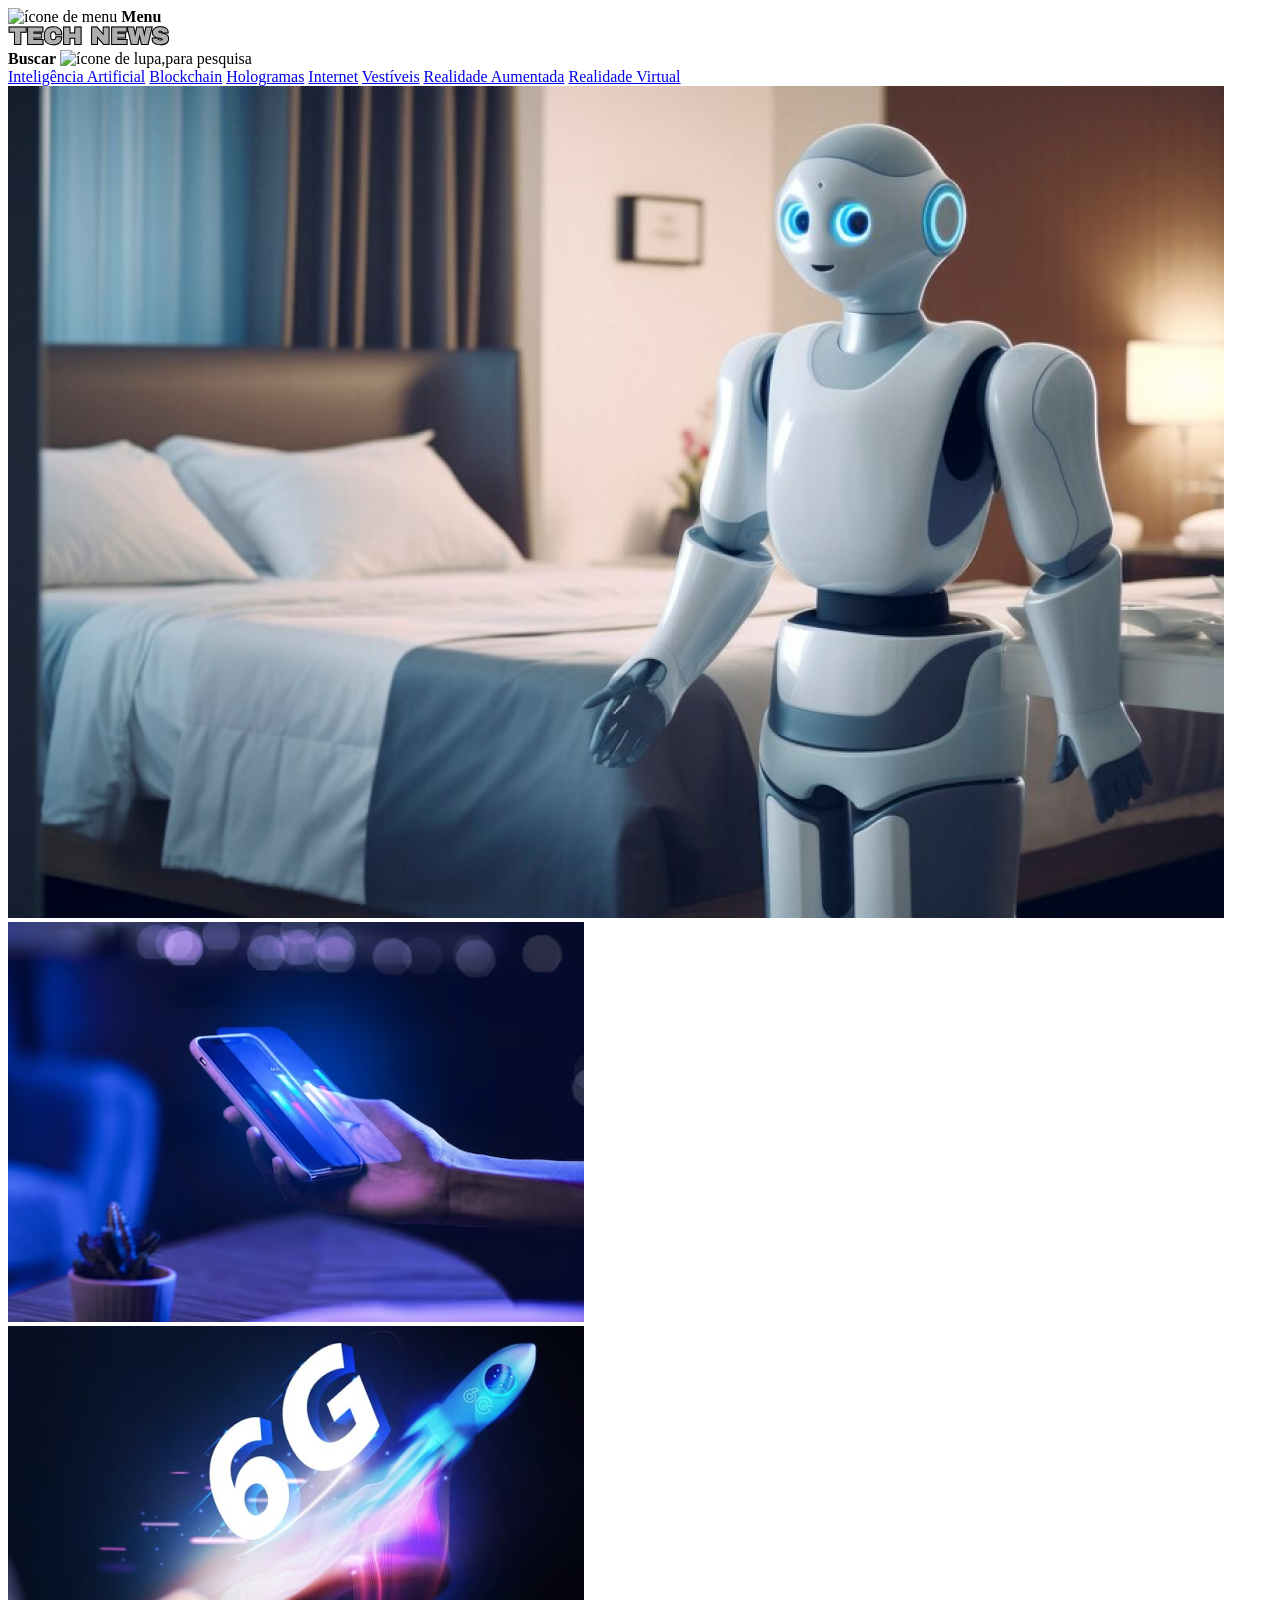
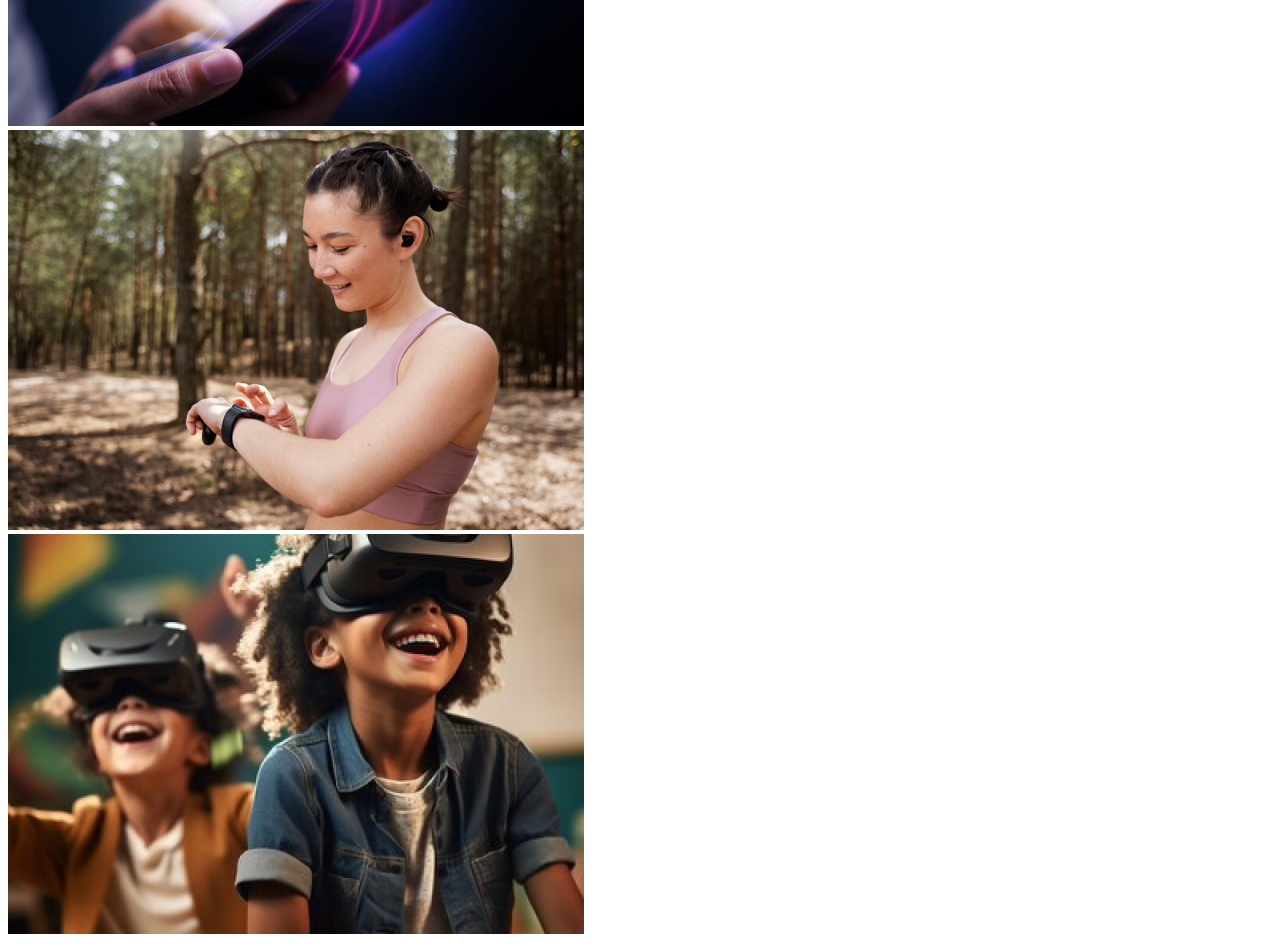
==== index.html @ b6d91176 "adicionando fundo com degrade" ====
<!DOCTYPE html>
<html lang="pt-br">
<head>
  <link rel="preconnect" href="https://fonts.googleapis.com">
<link rel="preconnect" href="https://fonts.gstatic.com" crossorigin>
  <meta charset="UTF-8">
  <meta name="viewport" content="width=device-width, initial-scale=1.0">
  <title>Portal de notícias</title>
  <link rel="stylesheet" href="styles/index.css">
  <link href="https://fonts.googleapis.com/css2?family=Archivo:ital,wght@0,100..900;1,100..900&display=swap" rel="stylesheet">
</head>
<body>
  <header class="conteiner">
    <nav id="primary" class="grid grid-flow-col">
      <div>
        <img src="assets/icons/List.svg" alt="ícone de menu">
        <strong>Menu</strong>
      </div>

      <div>
        <img src="assets/Logo.svg" alt="TechNews Logo">
      </div>

      <div>
        <strong>Buscar</strong>
        <img src="assets/icons/MagnifyingGlass.svg" alt="ícone de lupa,para pesquisa">
      </div>
    </nav>
    <nav id="secondary" class="grid grid-flow-col">
      <a href="#">Inteligência Artificial</a>
      <a href="#">Blockchain</a>
      <a href="#">Hologramas</a>
      <a href="#">Internet</a>
      <a href="#">Vestíveis</a>
      <a href="#">Realidade Aumentada</a>
      <a href="#">Realidade  Virtual</a>
    </nav>
  </header>

  <main class="grid conteiner">
    <section id="featured" class="grid grid-flow-col gap-16">
      <div class="card">
        <img src="assets/imagens/Image 01.png" alt="">
      </div>

      <div class="grid grid-col-2 gap-16">
        <div>
          <img src="assets/imagens/Image 02.png" alt="">
        </div>
        <div>
          <img src="assets/imagens/Image 03.png" alt="">
        </div>
        <div>
          <img src="assets/imagens/Image 04.png" alt="">
        </div>
        <div>
          <img src="assets/imagens/Image 05.png" alt="">
        </div>
      </div>

    </section>
  </main>

</body>
</html>
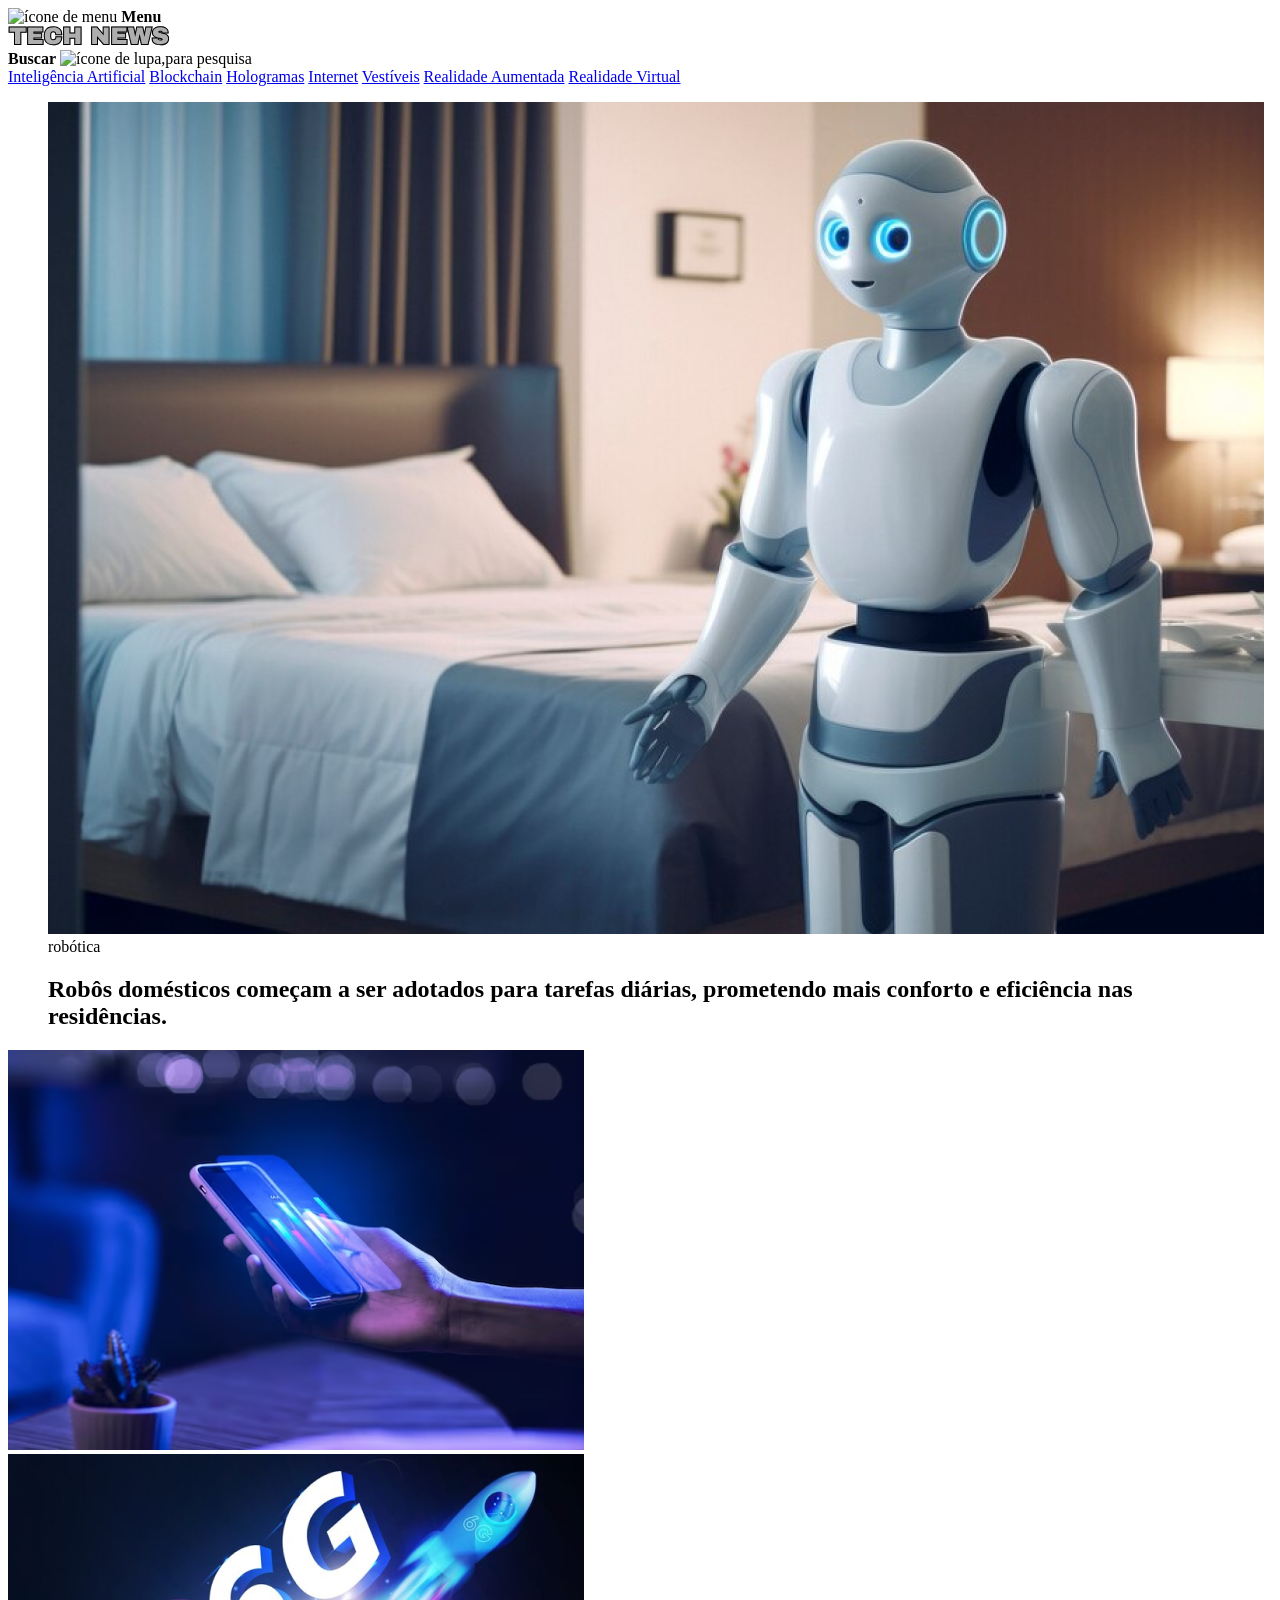
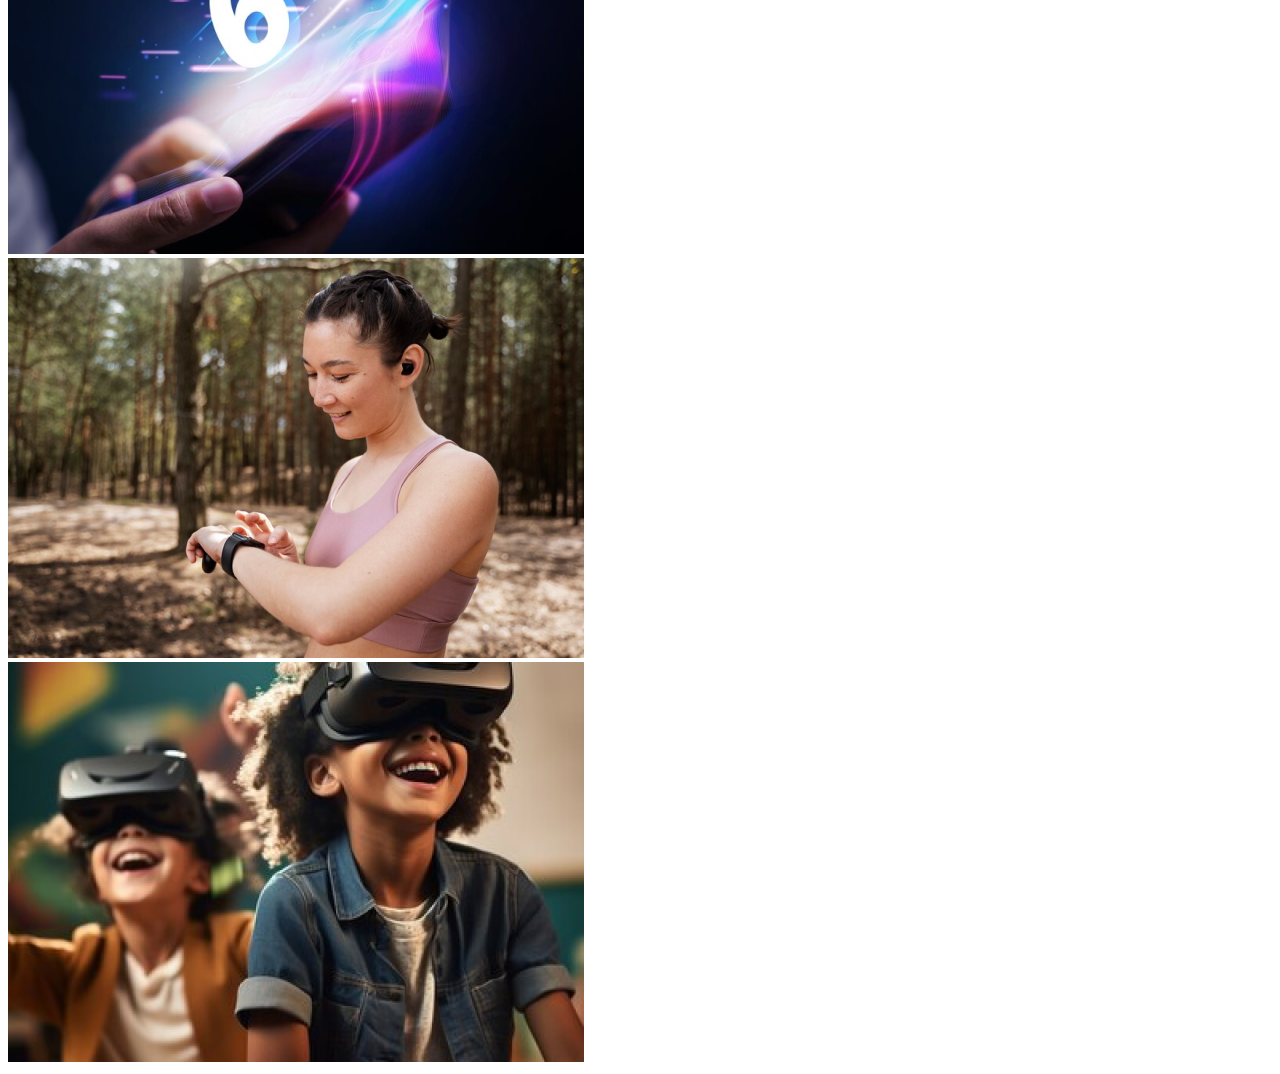
==== commit a189b47d: "ajustando" ====
--- a/index.html
+++ b/index.html
@@ -39,9 +39,14 @@
 
   <main class="grid conteiner">
     <section id="featured" class="grid grid-flow-col gap-16">
-      <div class="card">
+      <figure class="card">
         <img src="assets/imagens/Image 01.png" alt="">
-      </div>
+
+        <figcaption>
+          <span class="conteiner-tag">robótica</span>
+          <h2 class="text-2xl">Robôs domésticos começam a ser adotados para tarefas diárias, prometendo mais conforto e eficiência nas residências.</h2>
+        </figcaption>
+      </figure>
 
       <div class="grid grid-col-2 gap-16">
         <div>
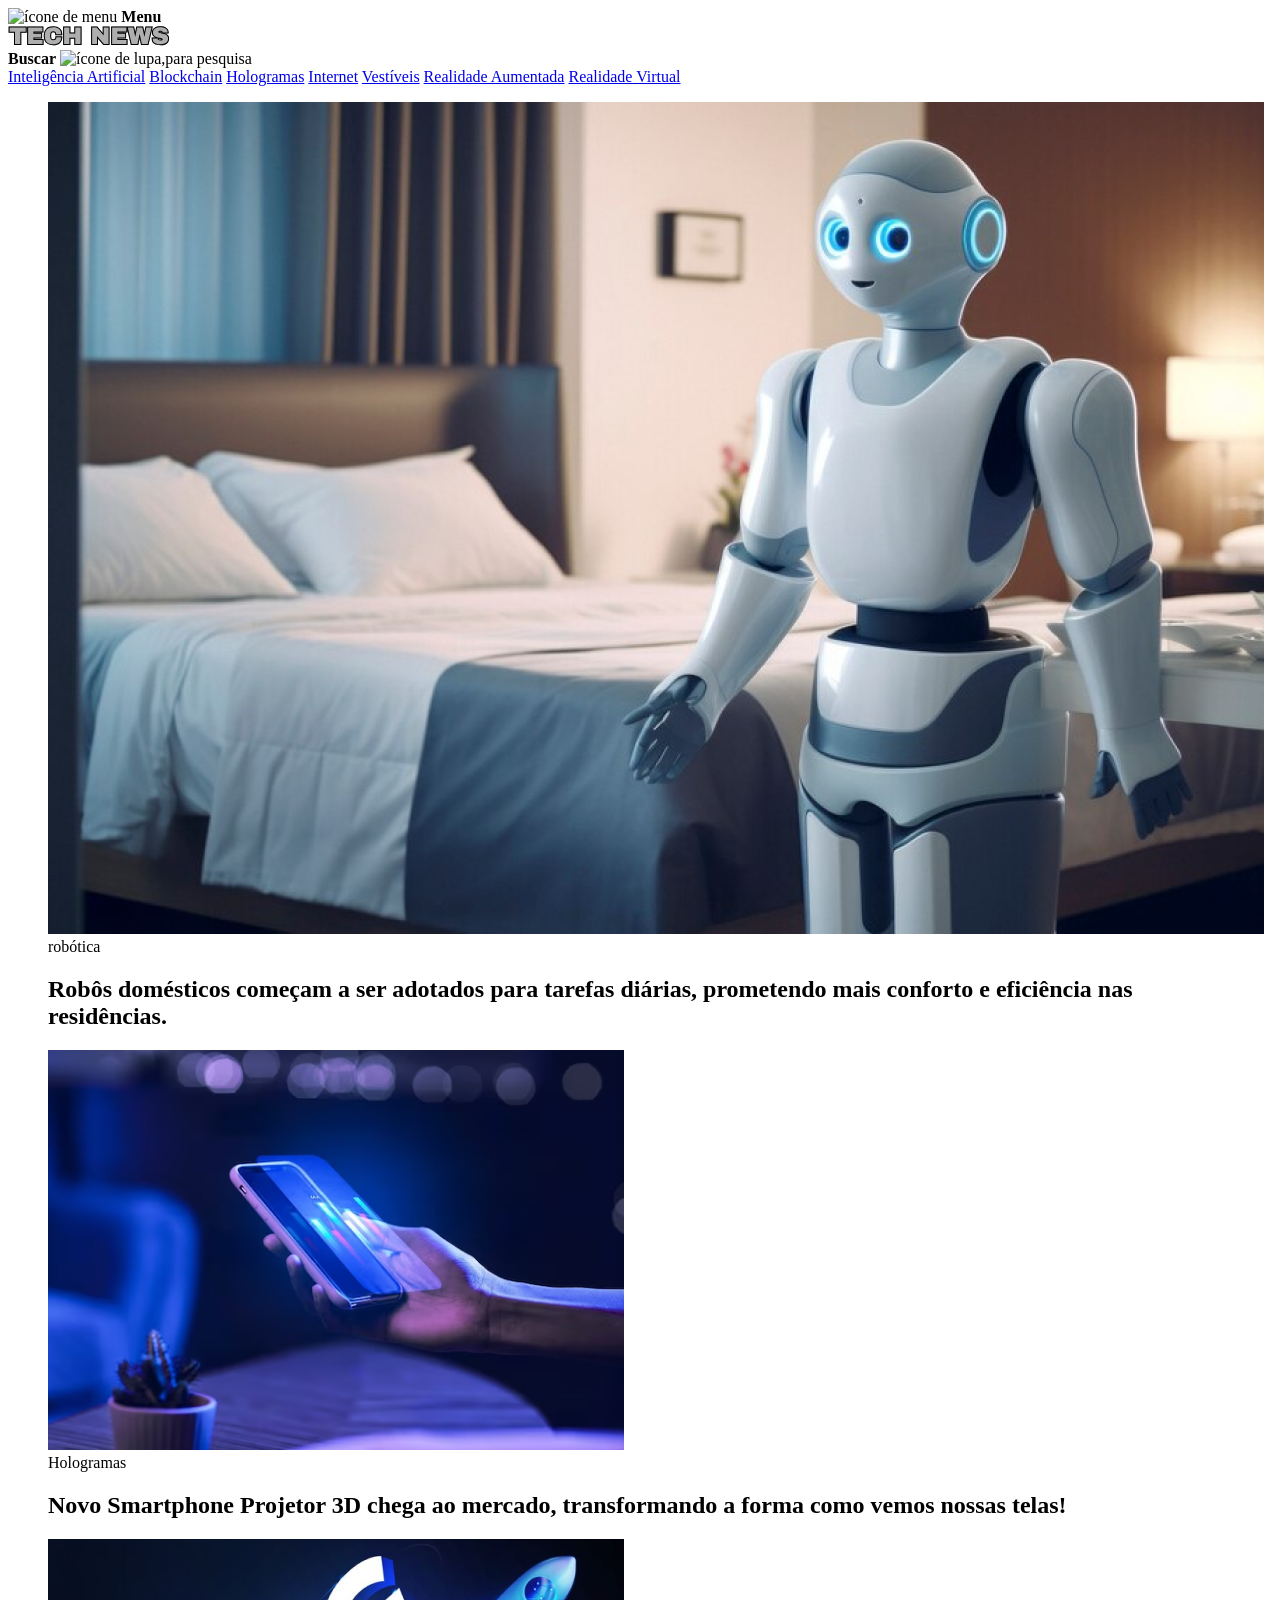
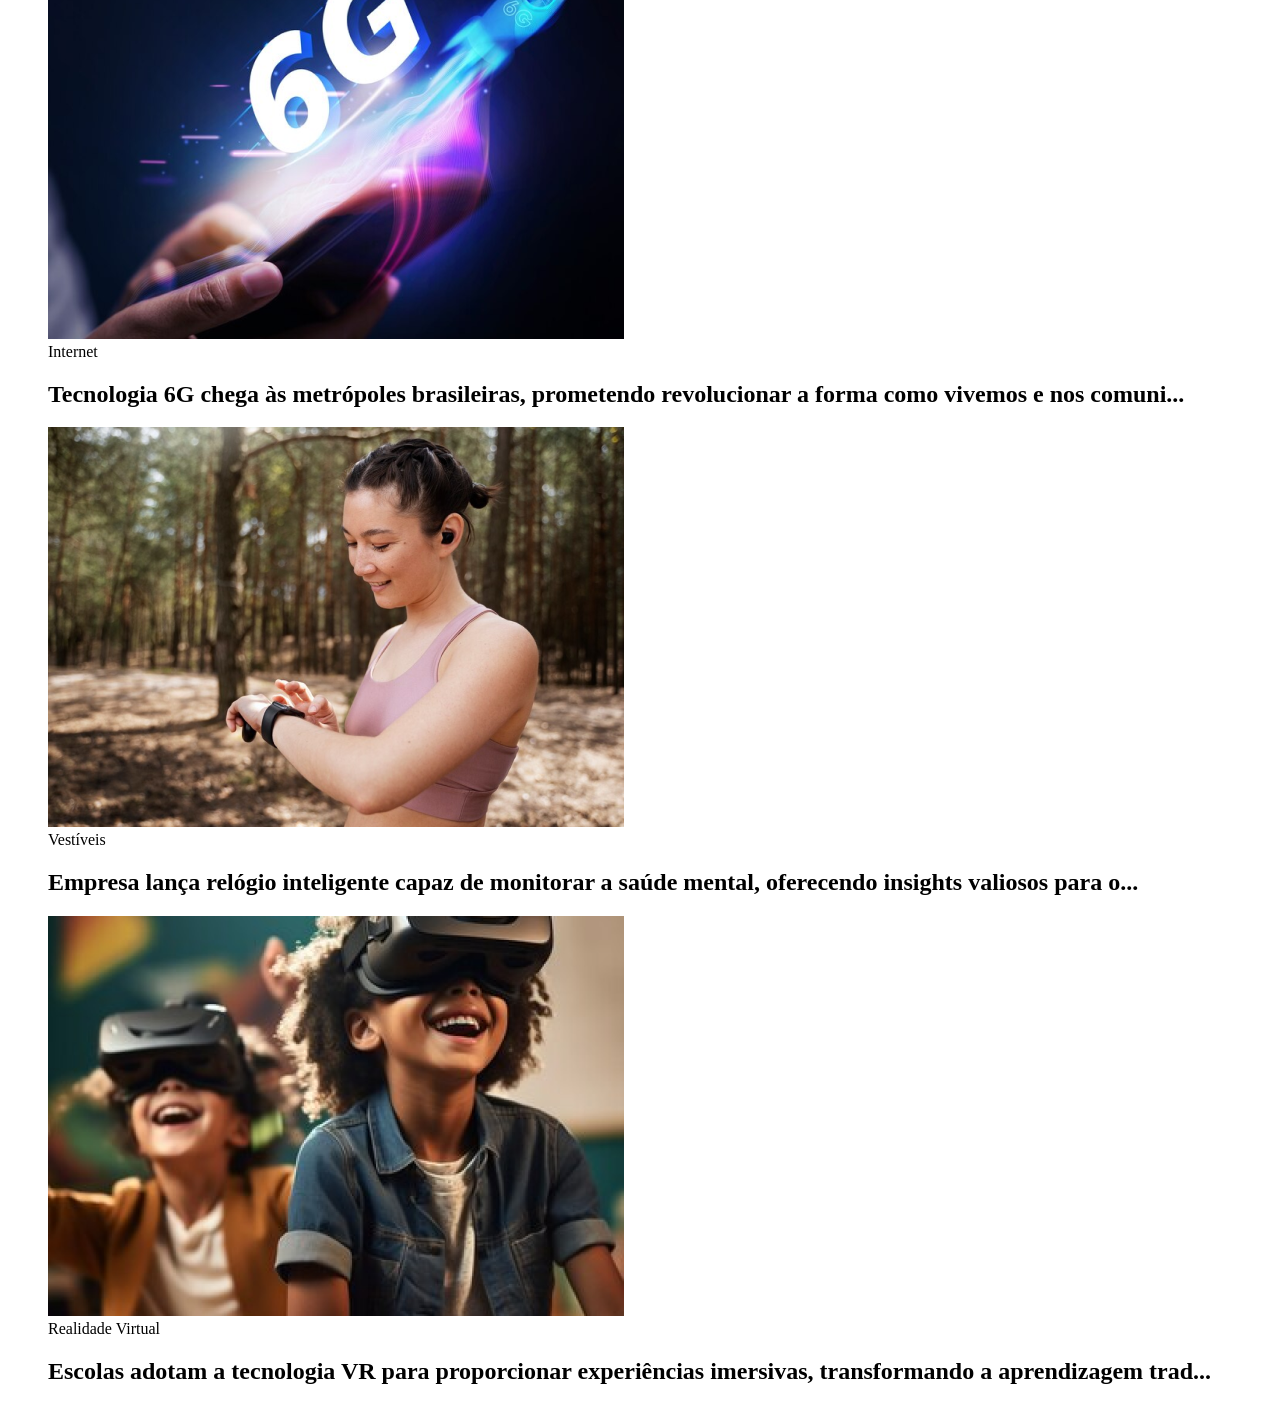
==== commit 813332a2: "finalizando destaques" ====
--- a/index.html
+++ b/index.html
@@ -40,27 +40,56 @@
   <main class="grid conteiner">
     <section id="featured" class="grid grid-flow-col gap-16">
       <figure class="card">
-        <img src="assets/imagens/Image 01.png" alt="">
+        <img src="assets/imagens/Image 01.png" alt="Robôs domésticos começam a ser adotados para tarefas diárias, prometendo mais conforto e eficiência nas residências.">
 
         <figcaption>
           <span class="conteiner-tag">robótica</span>
-          <h2 class="text-2xl">Robôs domésticos começam a ser adotados para tarefas diárias, prometendo mais conforto e eficiência nas residências.</h2>
+          <h2 class="text-2xl">
+            Robôs domésticos começam a ser adotados para tarefas diárias, prometendo mais conforto e eficiência nas residências.
+          </h2>
         </figcaption>
       </figure>
 
       <div class="grid grid-col-2 gap-16">
-        <div>
-          <img src="assets/imagens/Image 02.png" alt="">
-        </div>
-        <div>
-          <img src="assets/imagens/Image 03.png" alt="">
-        </div>
-        <div>
-          <img src="assets/imagens/Image 04.png" alt="">
-        </div>
-        <div>
-          <img src="assets/imagens/Image 05.png" alt="">
-        </div>
+        <figure class="card">
+          <img src="assets/imagens/Image 02.png" alt="Novo Smartphone Projetor 3D chega ao mercado, transformando a forma como vemos nossas telas!">
+          <figcaption>
+          <span class="conteiner-tag">Hologramas</span>
+          <h2 class="text-lg">
+            Novo Smartphone Projetor 3D chega ao mercado, transformando a forma como vemos nossas telas!
+          </h2>
+        </figcaption>
+        </figure>
+
+        <figure class="card">
+          <img src="assets/imagens/Image 03.png" alt="Tecnologia 6G chega às metrópoles brasileiras, prometendo revolucionar a forma como vivemos e nos comunicamos.">
+          <figcaption>
+          <span class="conteiner-tag">Internet</span>
+          <h2 class="text-lg">
+            Tecnologia 6G chega às metrópoles brasileiras, prometendo revolucionar a forma como vivemos e nos comuni...
+          </h2>
+        </figcaption>
+        </figure>
+
+        <figure class="card">
+          <img src="assets/imagens/Image 04.png" alt="Empresa lança relógio inteligente capaz de monitorar a saúde mental, oferecendo insights valiosos para o bem-estar pessoal.">
+          <figcaption>
+          <span class="conteiner-tag">Vestíveis</span>
+          <h2 class="text-lg">
+            Empresa lança relógio inteligente capaz de monitorar a saúde mental, oferecendo insights valiosos para o...
+          </h2>
+        </figcaption>
+        </figure>
+
+        <figure class="card">
+          <img src="assets/imagens/Image 05.png" alt="Escolas adotam a tecnologia VR para proporcionar experiências imersivas, transformando a aprendizagem tradicional.">
+          <figcaption>
+          <span class="conteiner-tag">Realidade Virtual</span>
+          <h2 class="text-lg">
+            Escolas adotam a tecnologia VR para proporcionar experiências imersivas, transformando a aprendizagem trad...
+          </h2>
+        </figcaption>
+        </figure>
       </div>
 
     </section>
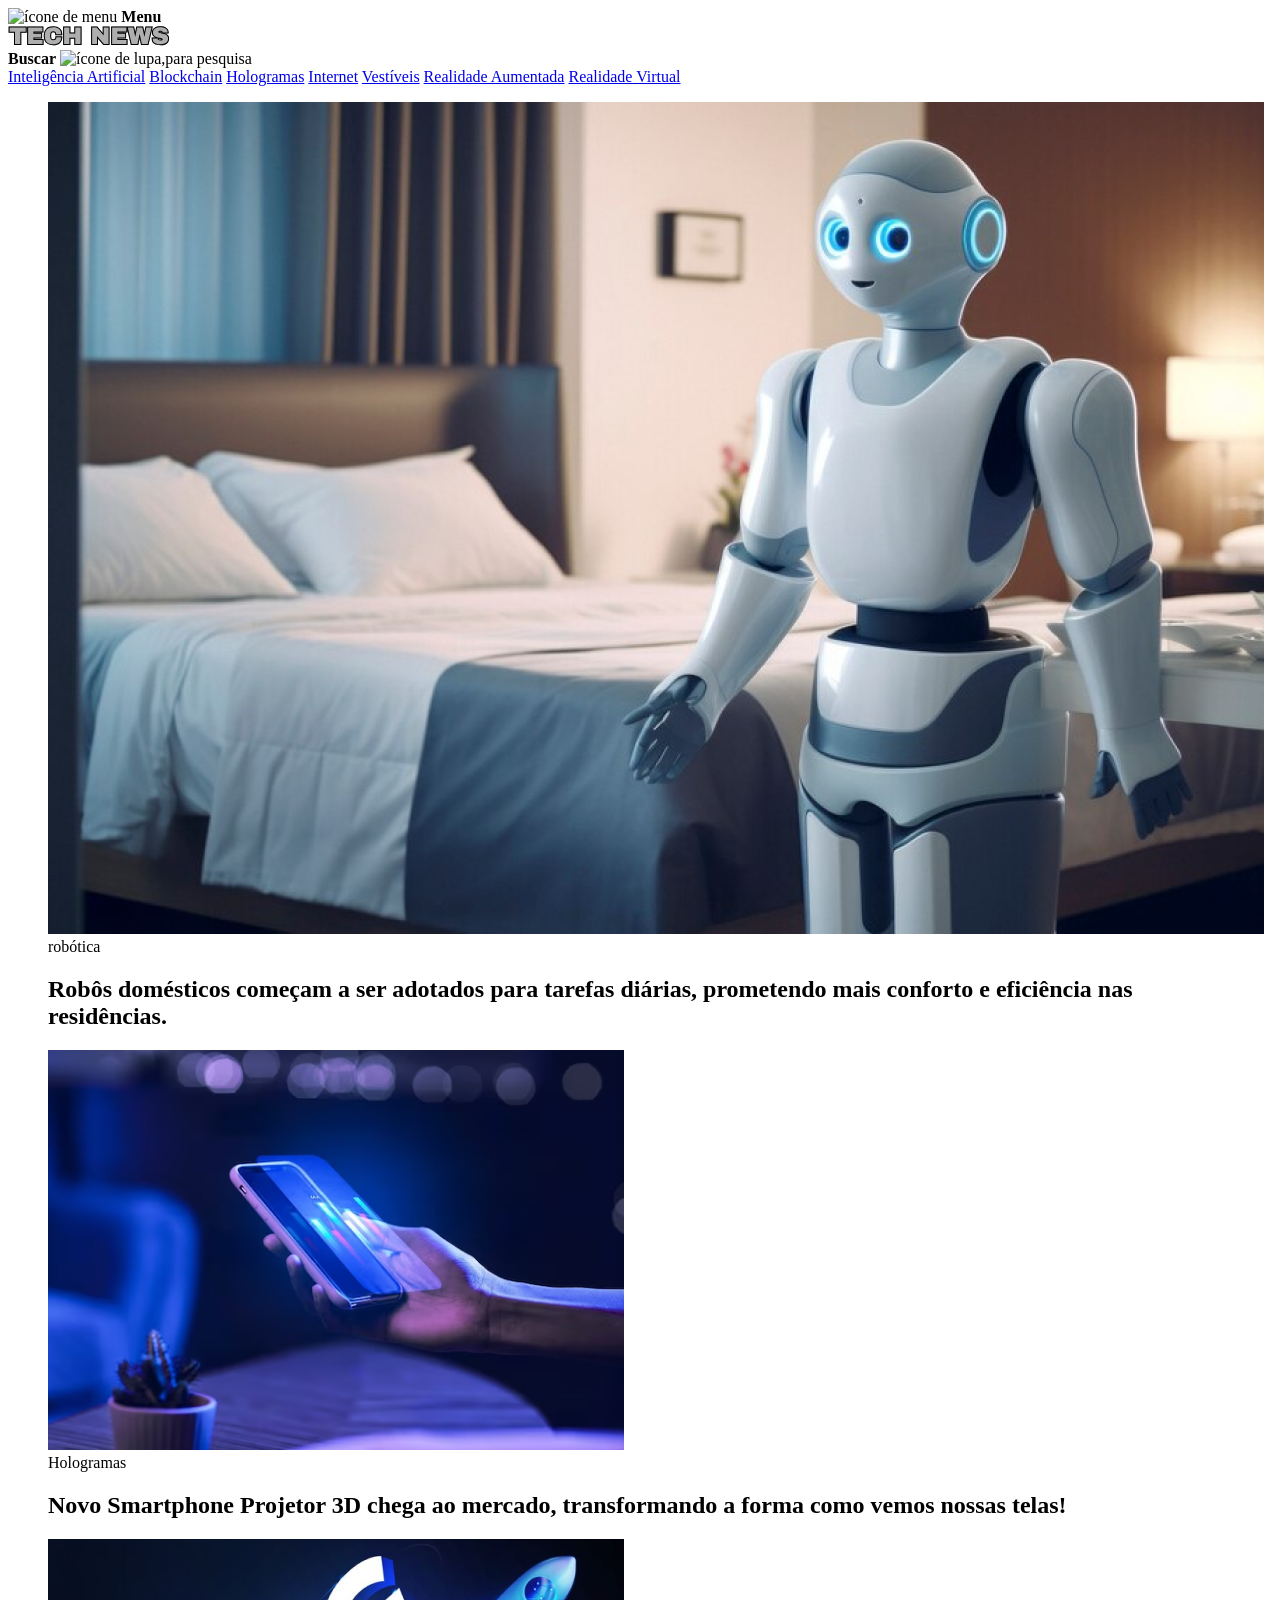
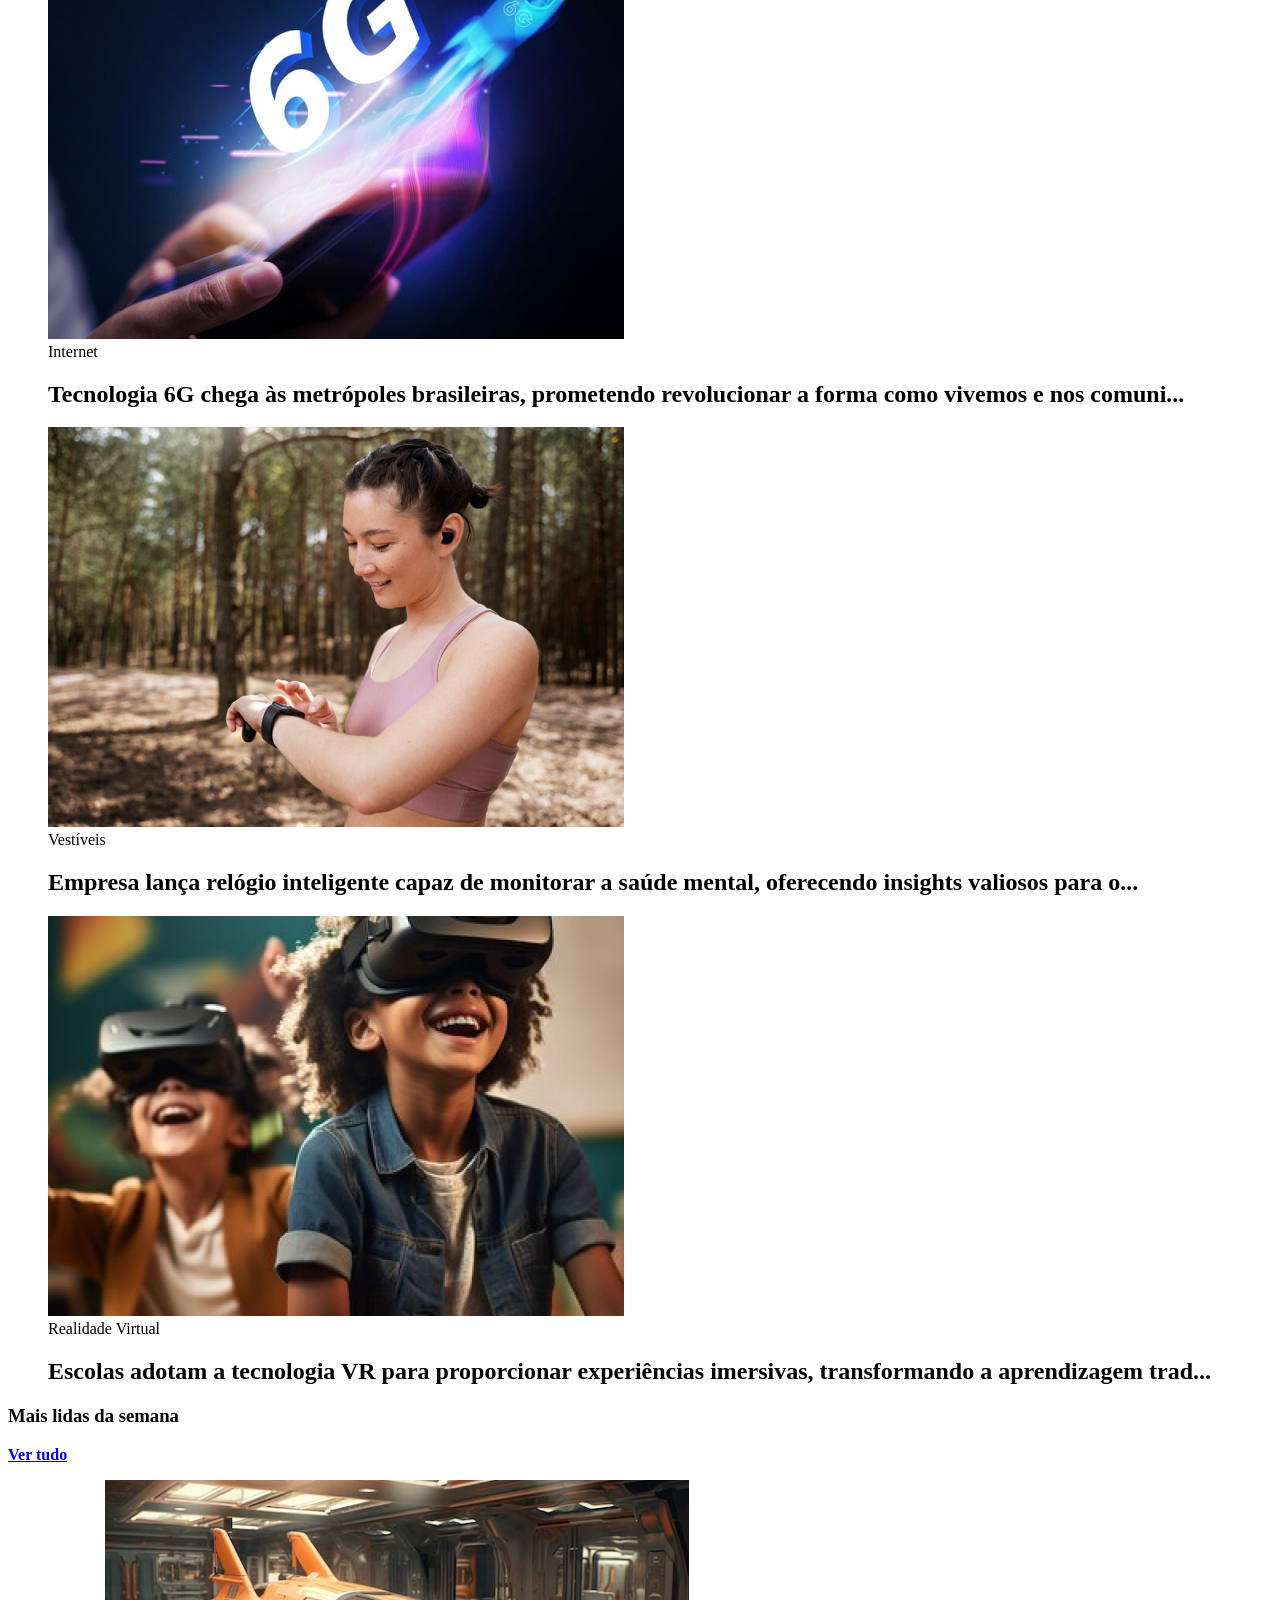
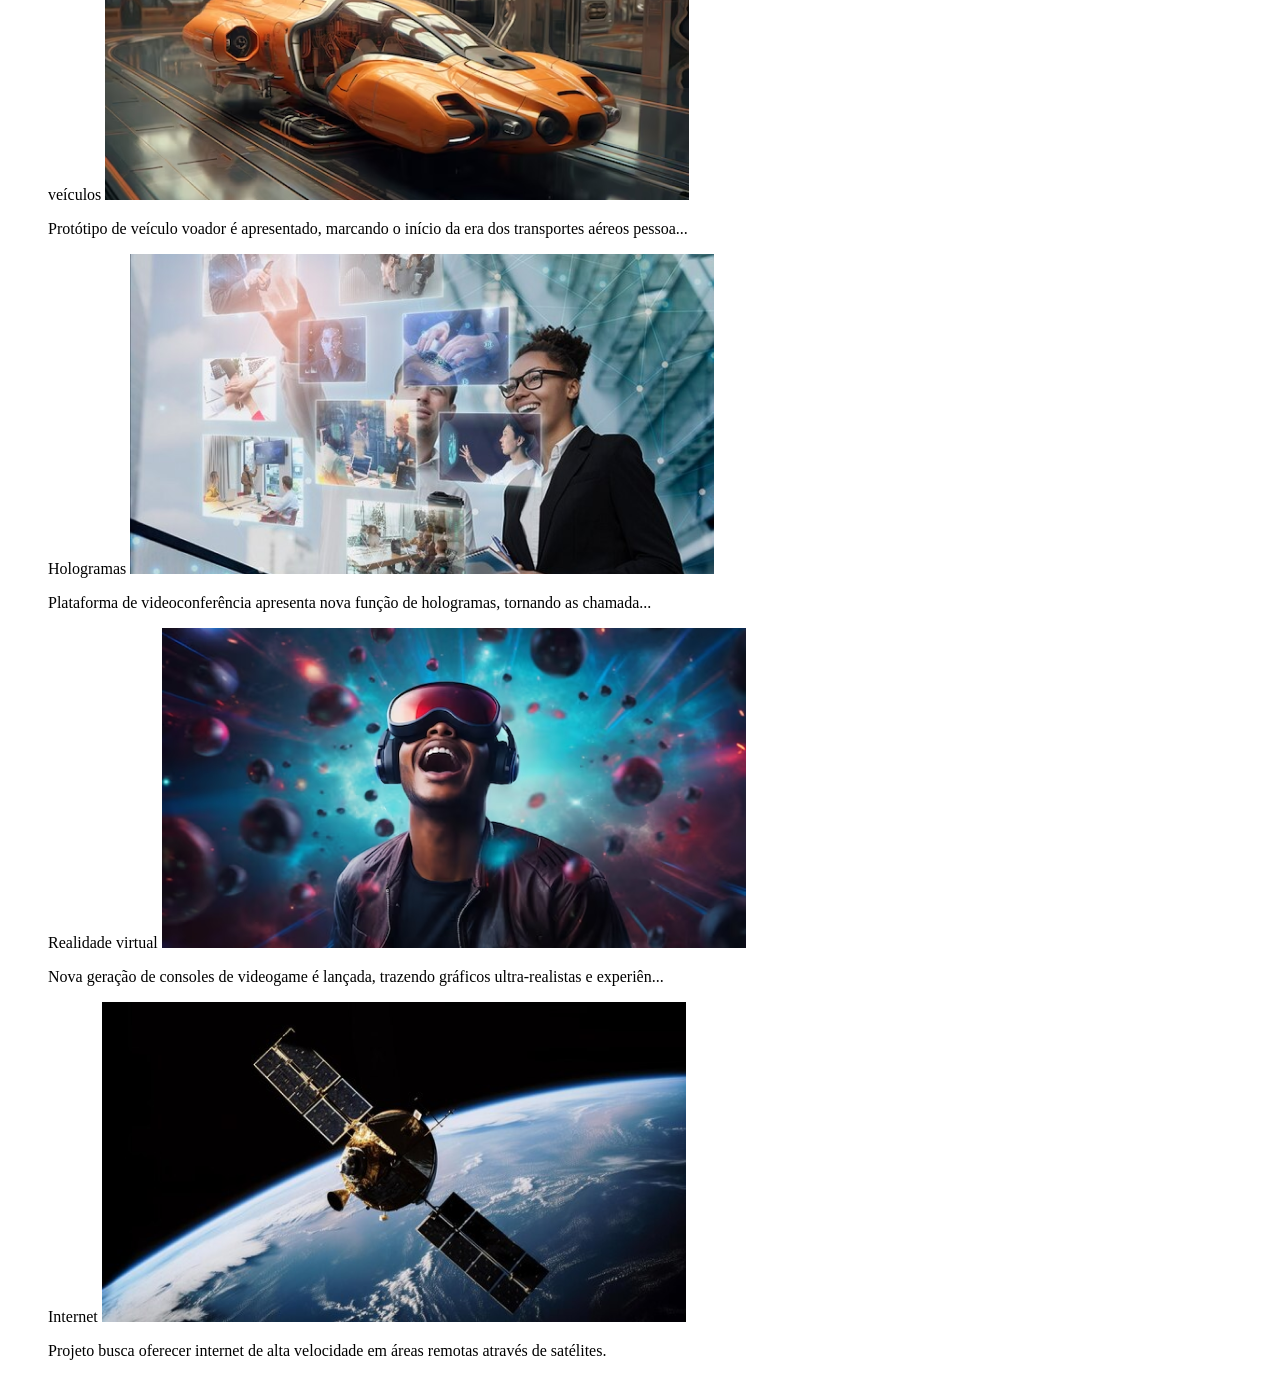
==== commit c699e915: "estruturando semana mais lida da semana" ====
--- a/index.html
+++ b/index.html
@@ -93,7 +93,41 @@
       </div>
 
     </section>
+
+    <section id="weekly">
+      <header class="grid grid-flow-col">
+        <h3>Mais lidas da semana</h3>
+        <a href="#" class="grid grid-flow-col">
+          <strong>Ver tudo</strong>
+          <span></span>
+        </a>
+      </header>
+      <div class="grid gap-16">
+        <figure>
+          <span class="content-tag">veículos<span>
+          <img src="assets/imagens/Image 06.png" alt="">
+          <p>Protótipo de veículo voador é apresentado, marcando o início da era dos transportes aéreos pessoa...</p>
+        </figure>
+         <figure>
+          <span class="content-tag">Hologramas<span>
+          <img src="assets/imagens/Image 07.png" alt="">
+          <p>Plataforma de videoconferência apresenta nova função de hologramas, tornando as chamada...</p>
+        </figure>
+
+         <figure>
+          <span class="content-tag">Realidade virtual<span>
+          <img src="assets/imagens/Image 08.png" alt="">
+          <p>Nova geração de consoles de videogame é lançada, trazendo gráficos ultra-realistas e experiên...</p>
+        </figure>
+
+         <figure>
+          <span class="content-tag">Internet<span>
+          <img src="assets/imagens/Image 09.png" alt="">
+          <p>Projeto busca oferecer internet de alta velocidade em áreas remotas através de satélites.
+          </p>
+        </figure>
+      </div>
+    </section>
   </main>
-
 </body>
 </html>
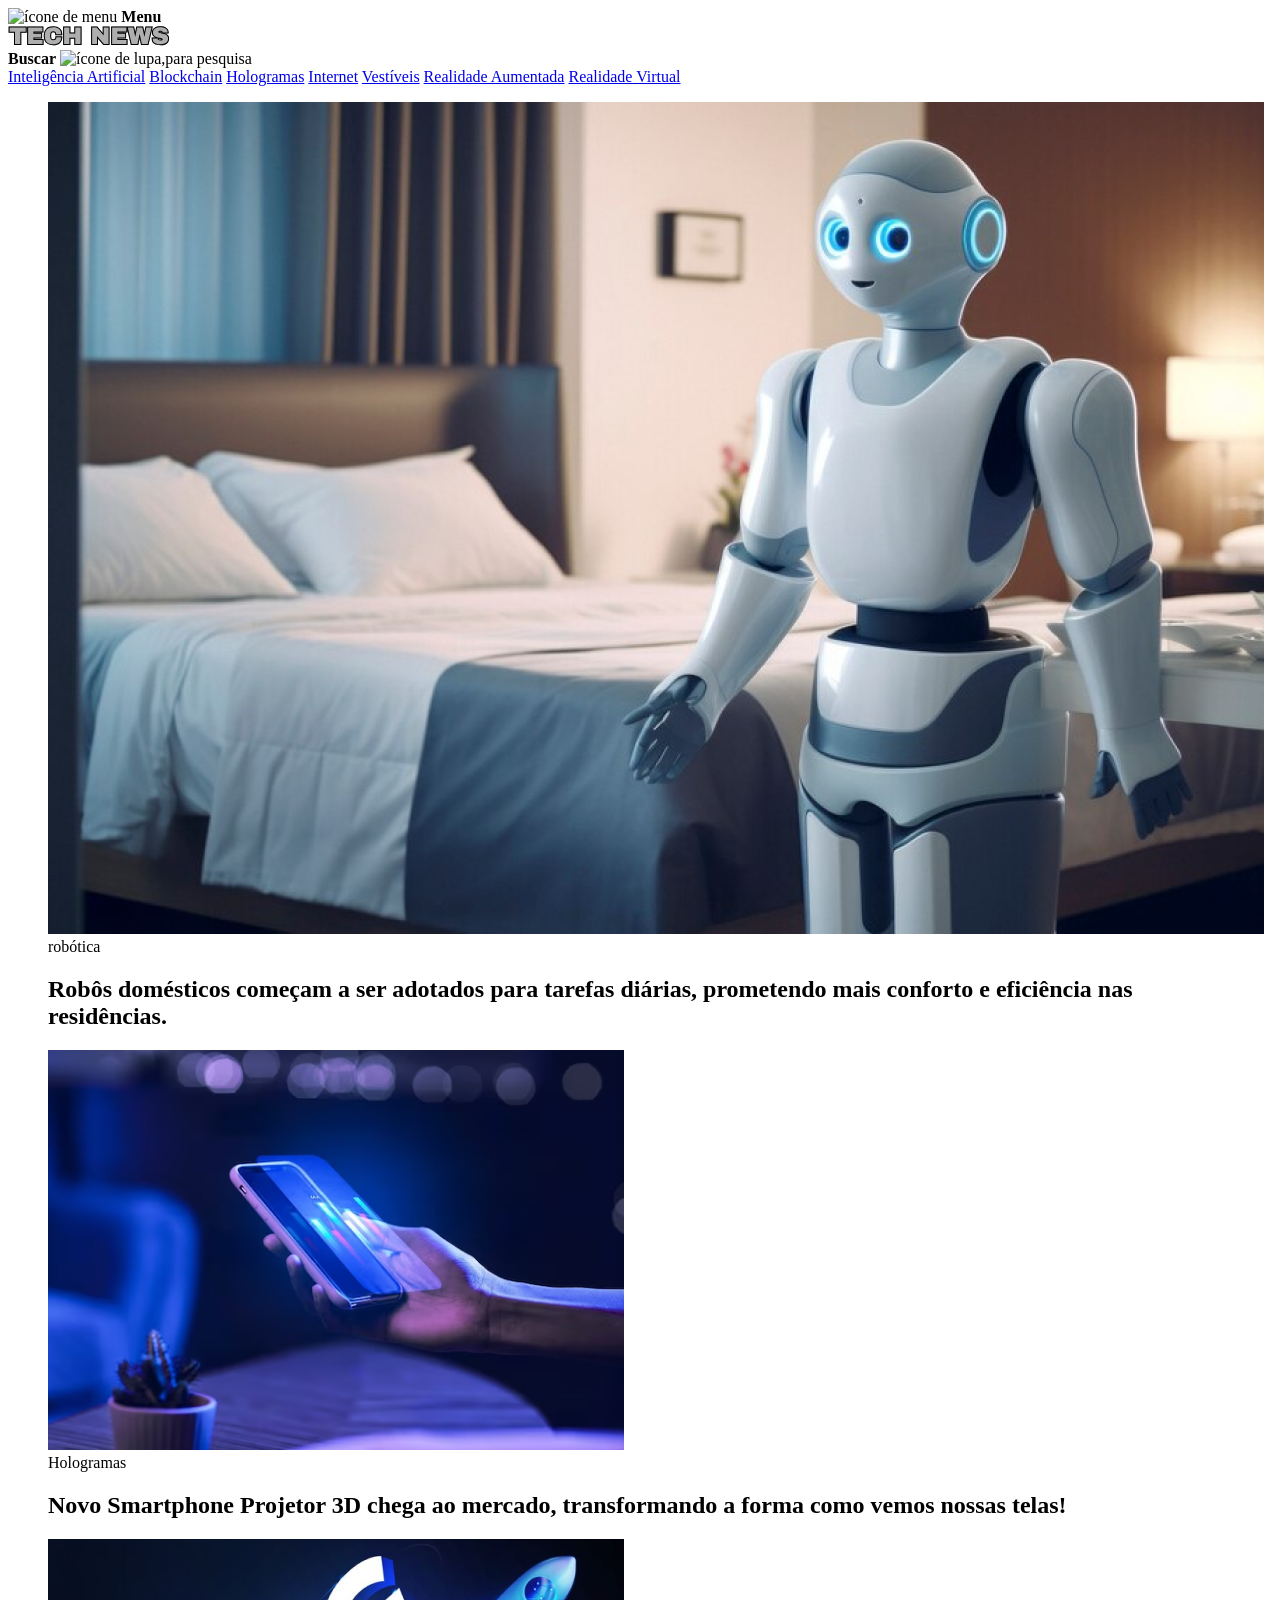
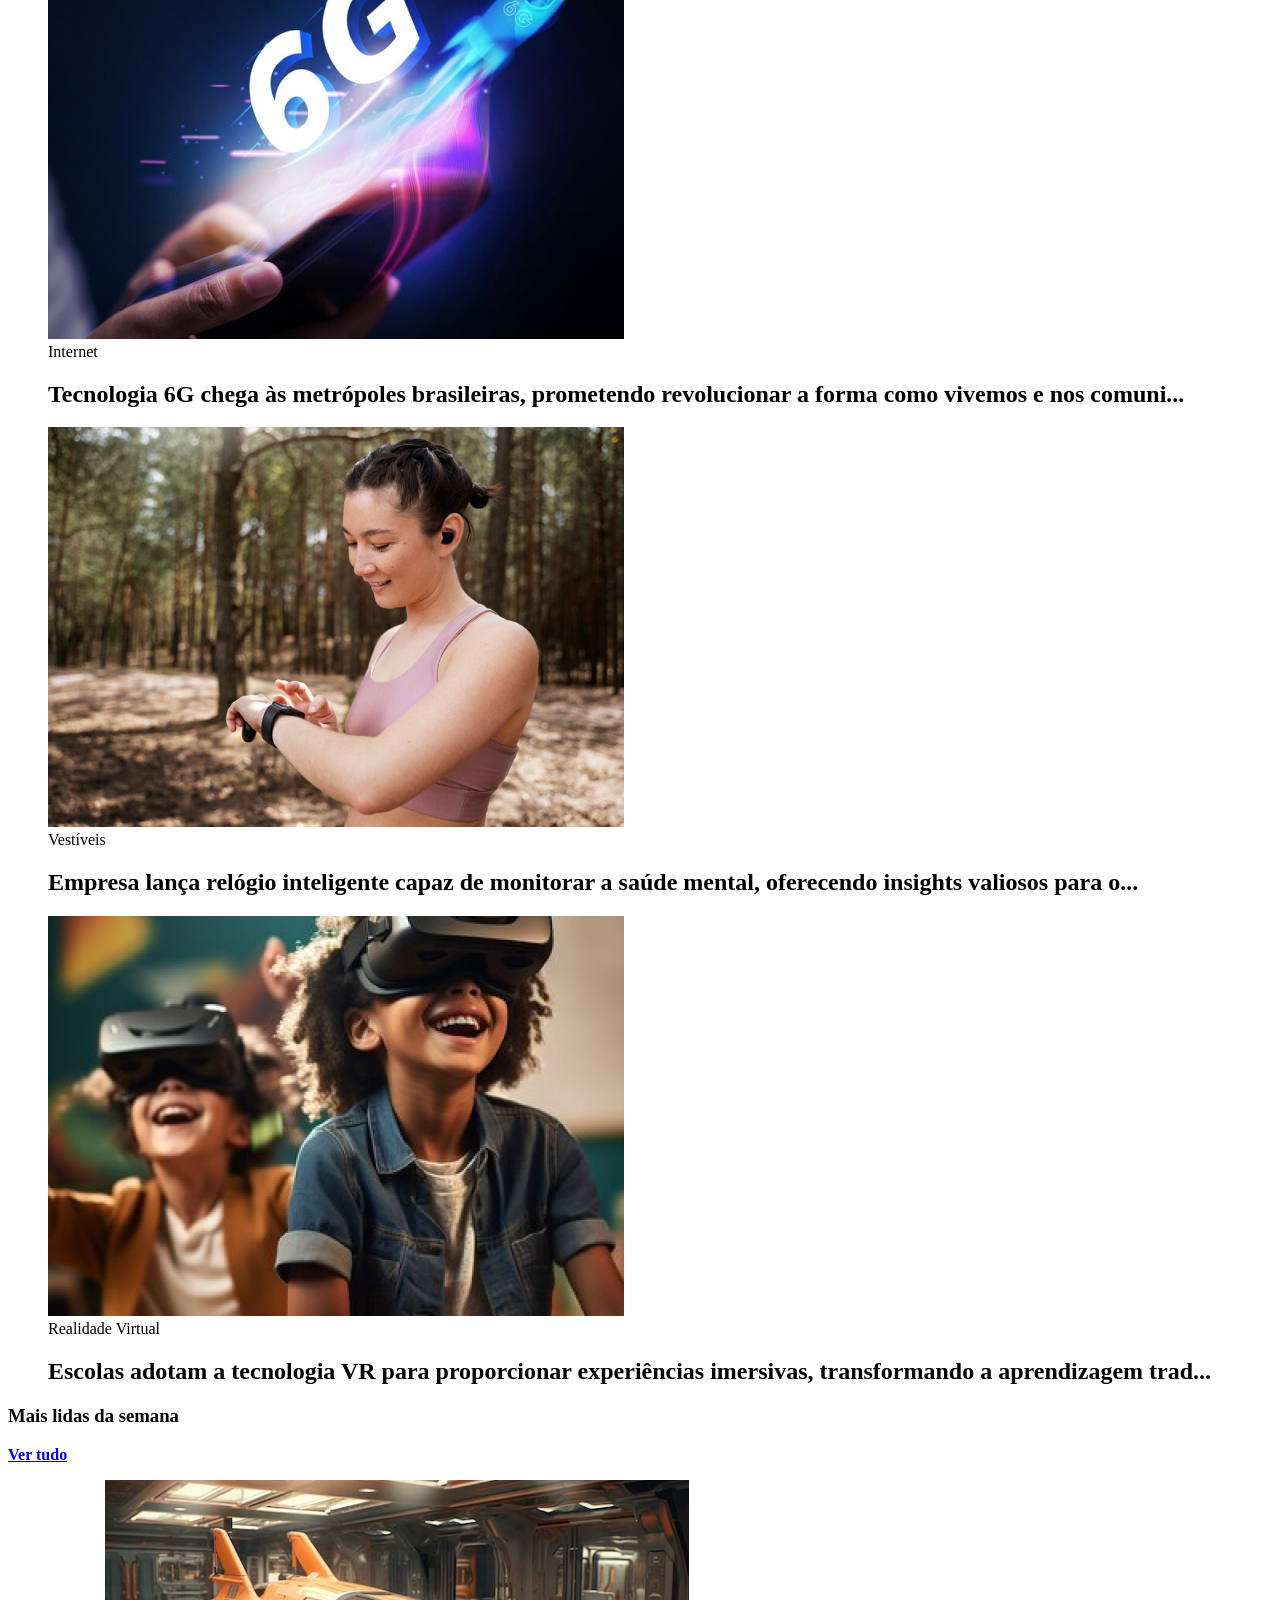
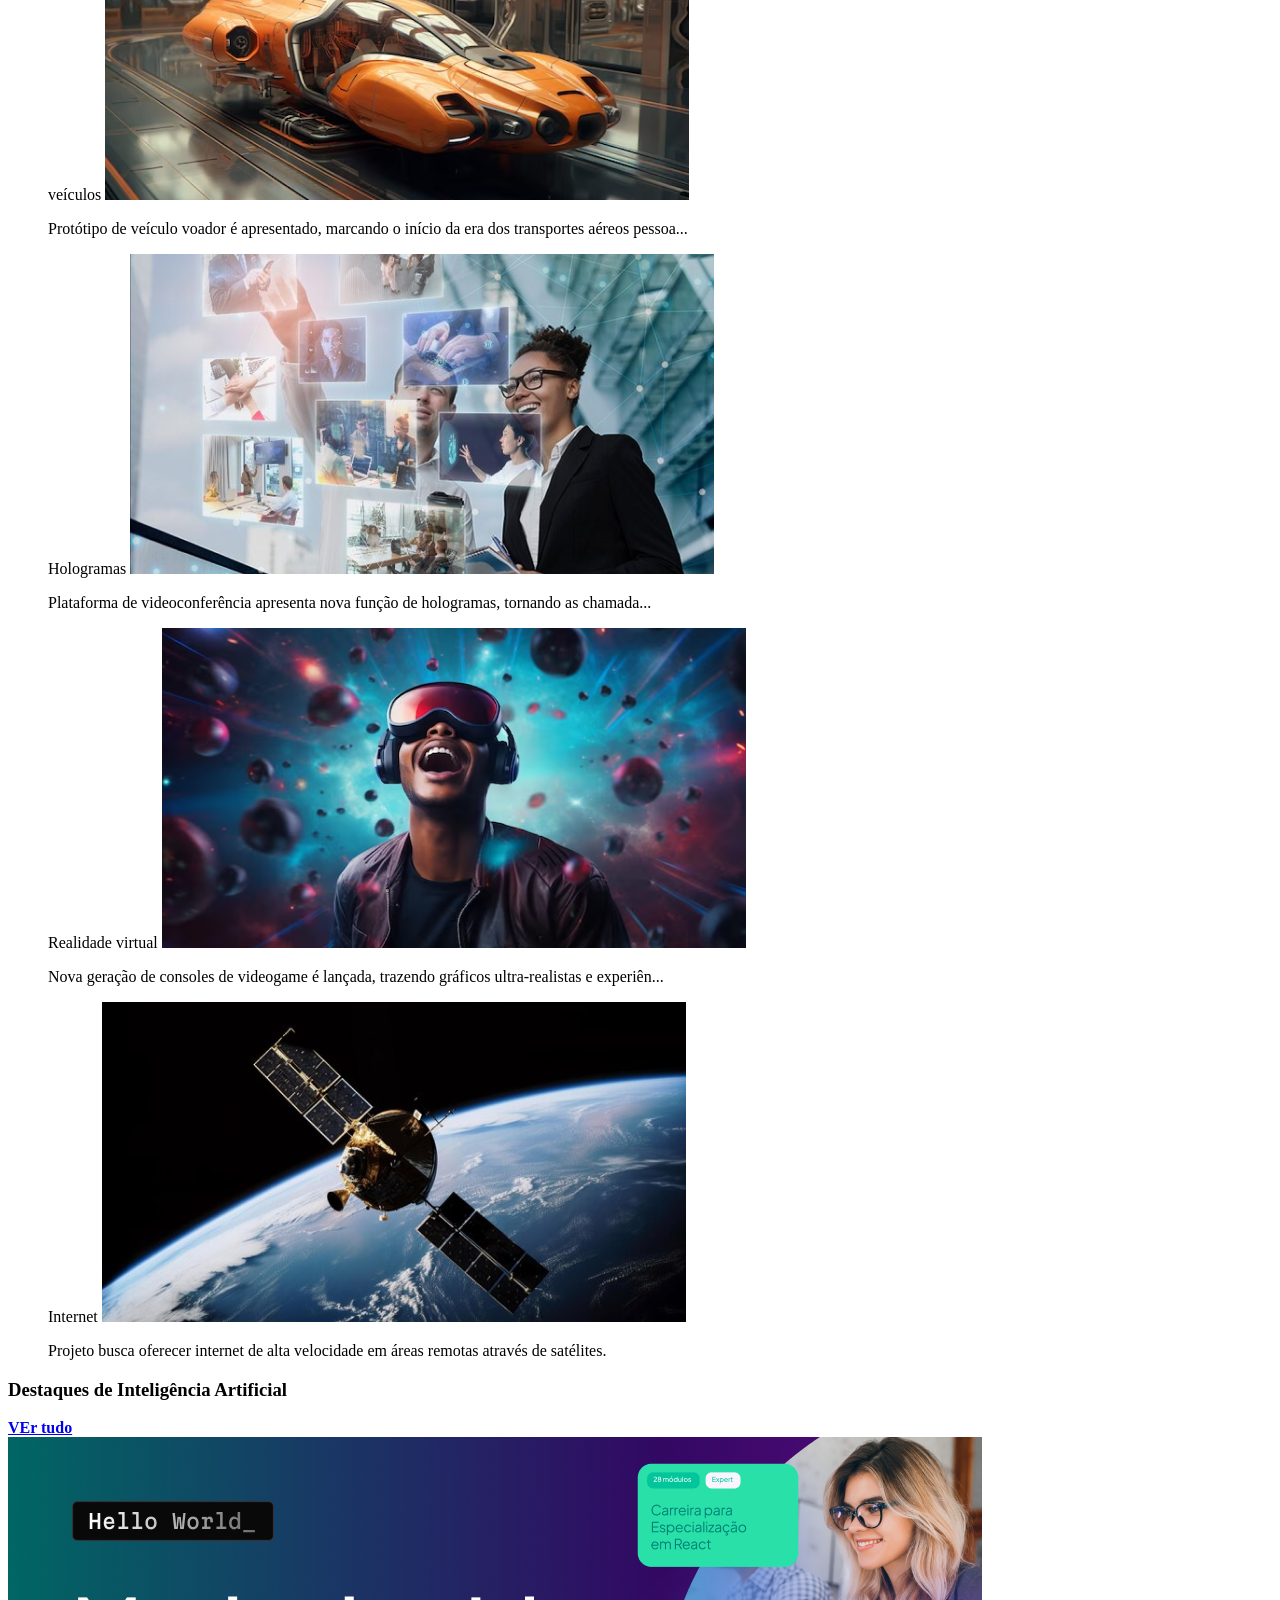
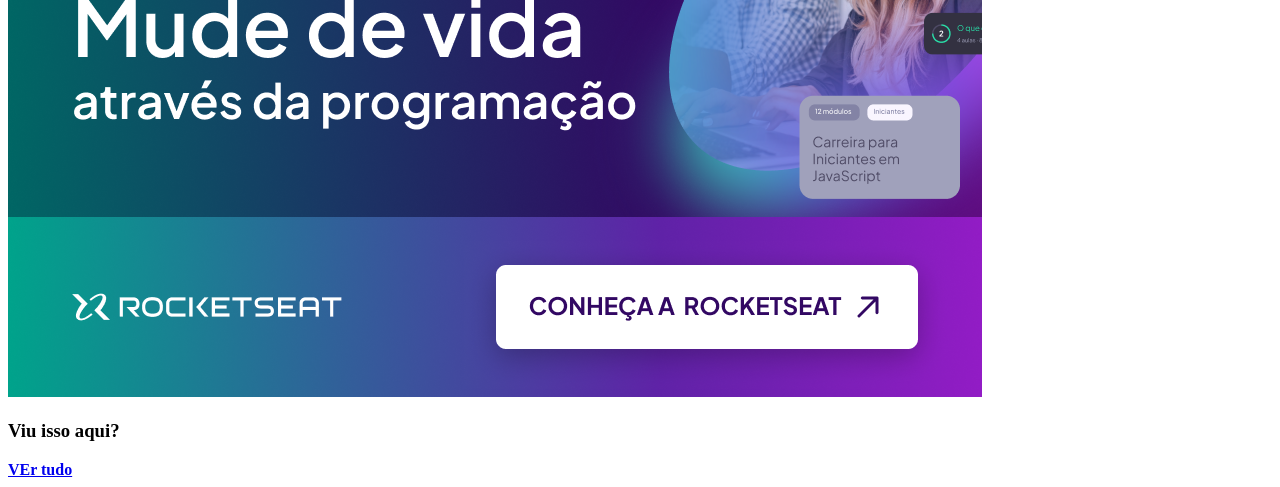
==== commit cb08c7f9: "Aplicando estilos na seção mais lidas da semana" ====
--- a/index.html
+++ b/index.html
@@ -128,6 +128,33 @@
         </figure>
       </div>
     </section>
+
+    <section id="ai">
+      <header class="grid grid-flow-col">
+        <h3>Destaques de Inteligência Artificial</h3>
+        <a href="#" class="grid grid-flow-col">
+          <strong>VEr tudo</strong>
+          <span></span>
+        </a>
+      </header>
+    </section>
+
+    <div>
+      <div id="ads">
+        <img src="assets/Ads.png" alt="">
+
+        <section id="more">
+          <header class="grid grid-flow-col">
+        <h3>Viu isso aqui?</h3>
+        <a href="#" class="grid grid-flow-col">
+          <strong>VEr tudo</strong>
+          <span></span>
+        </a>
+      </header>
+        </section>
+        </section>
+      </div>
+    </div>
   </main>
 </body>
 </html>
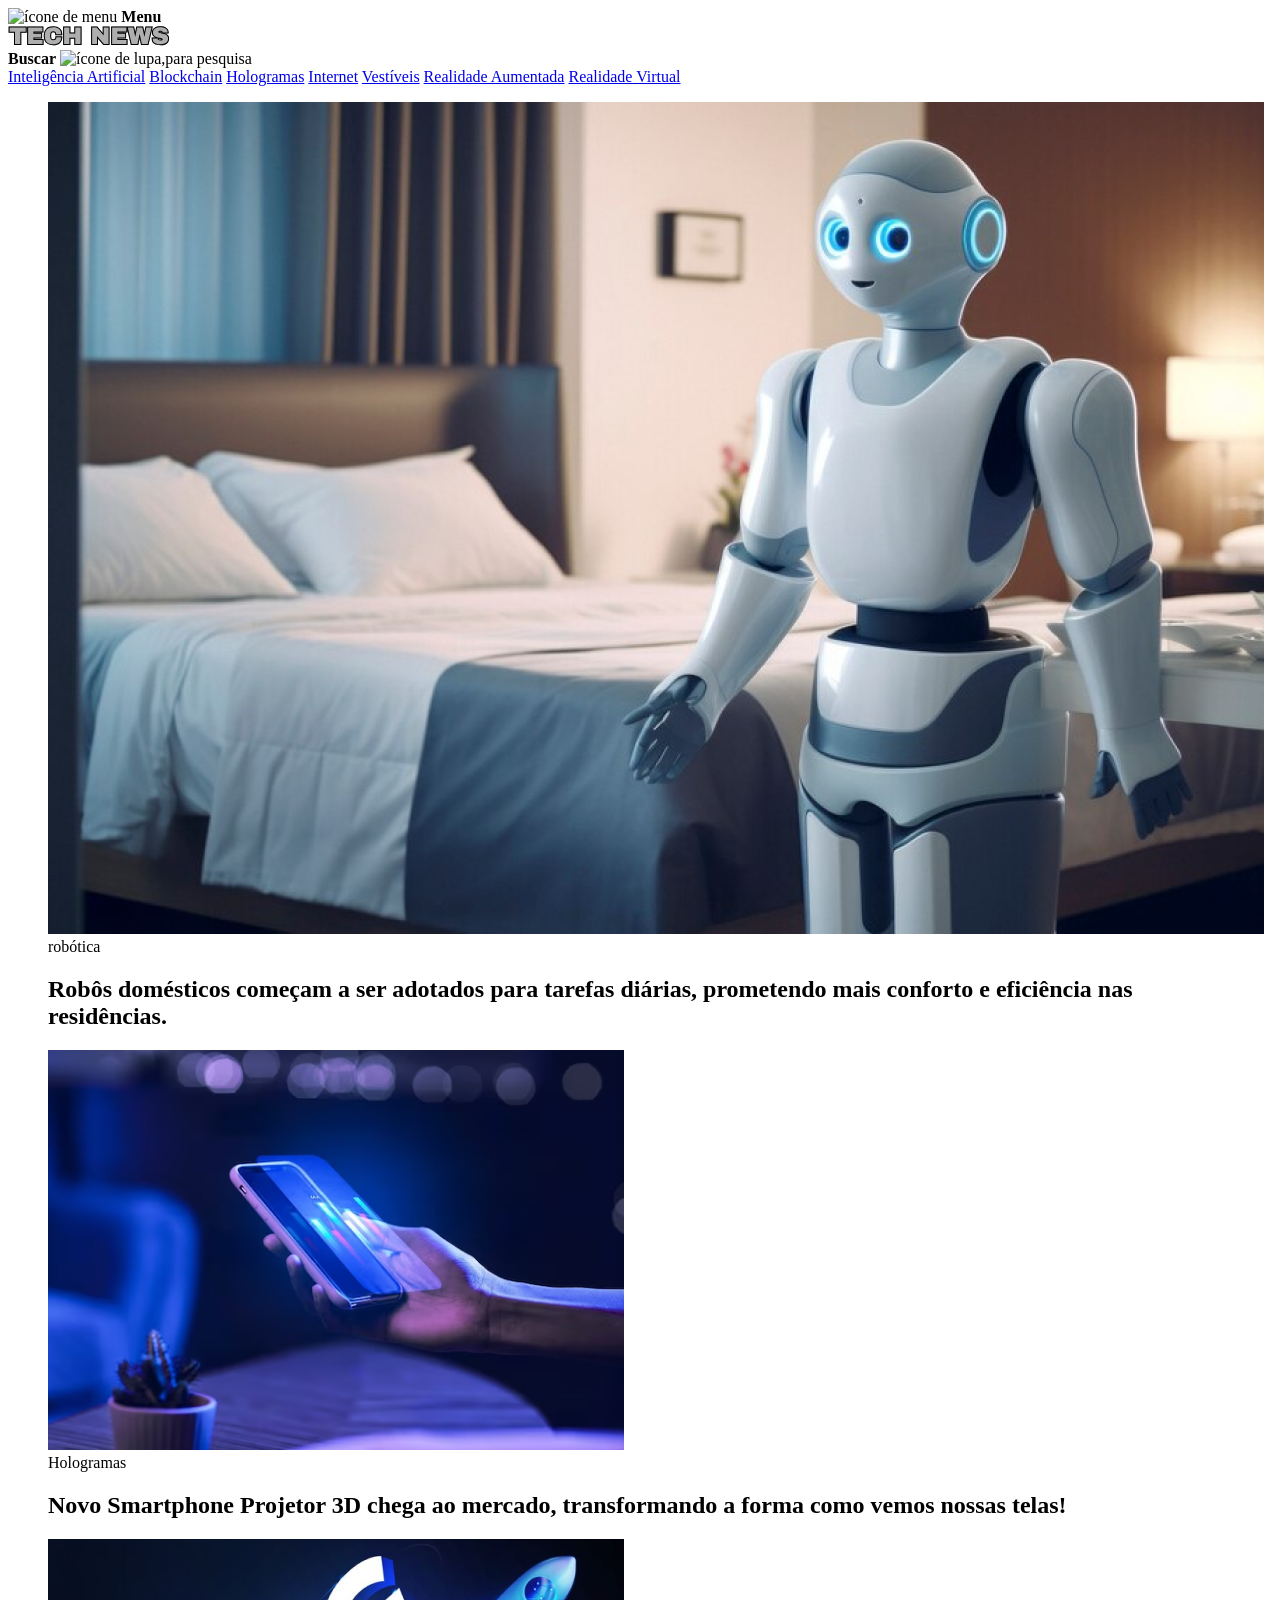
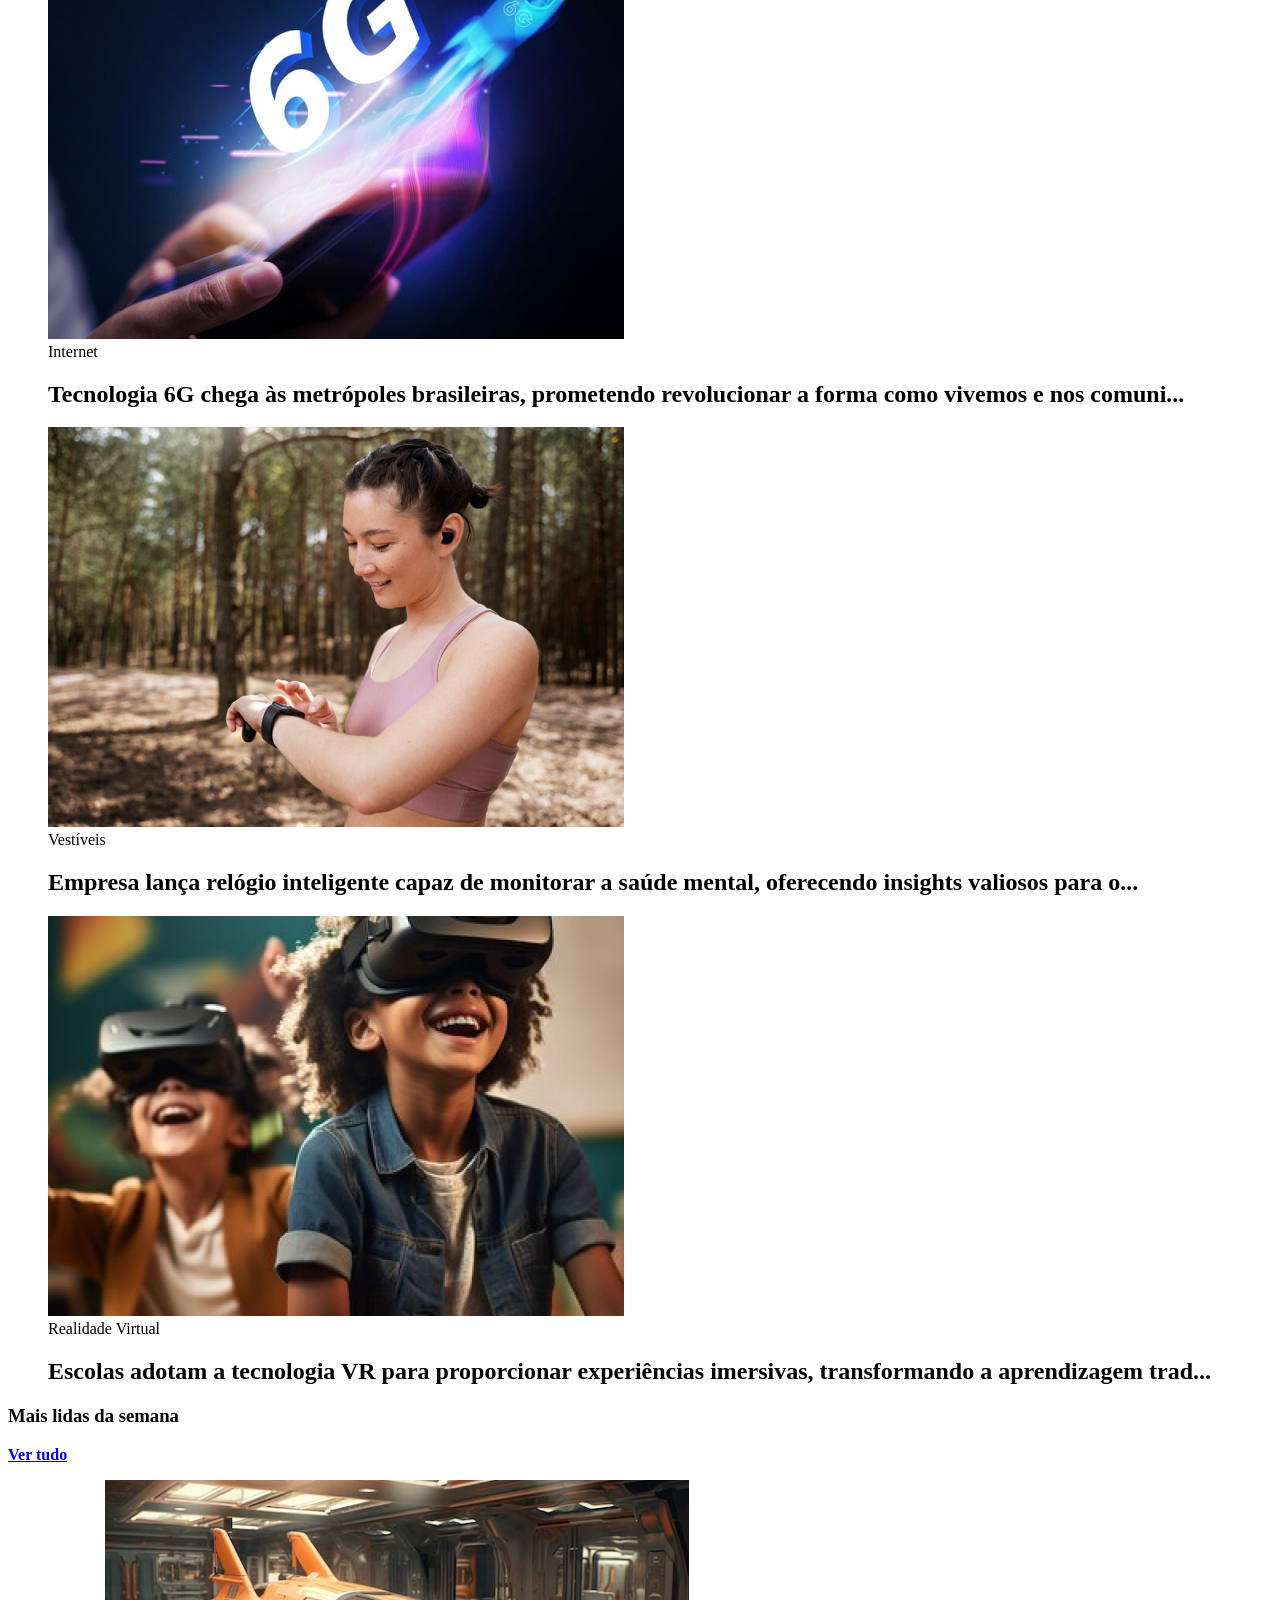
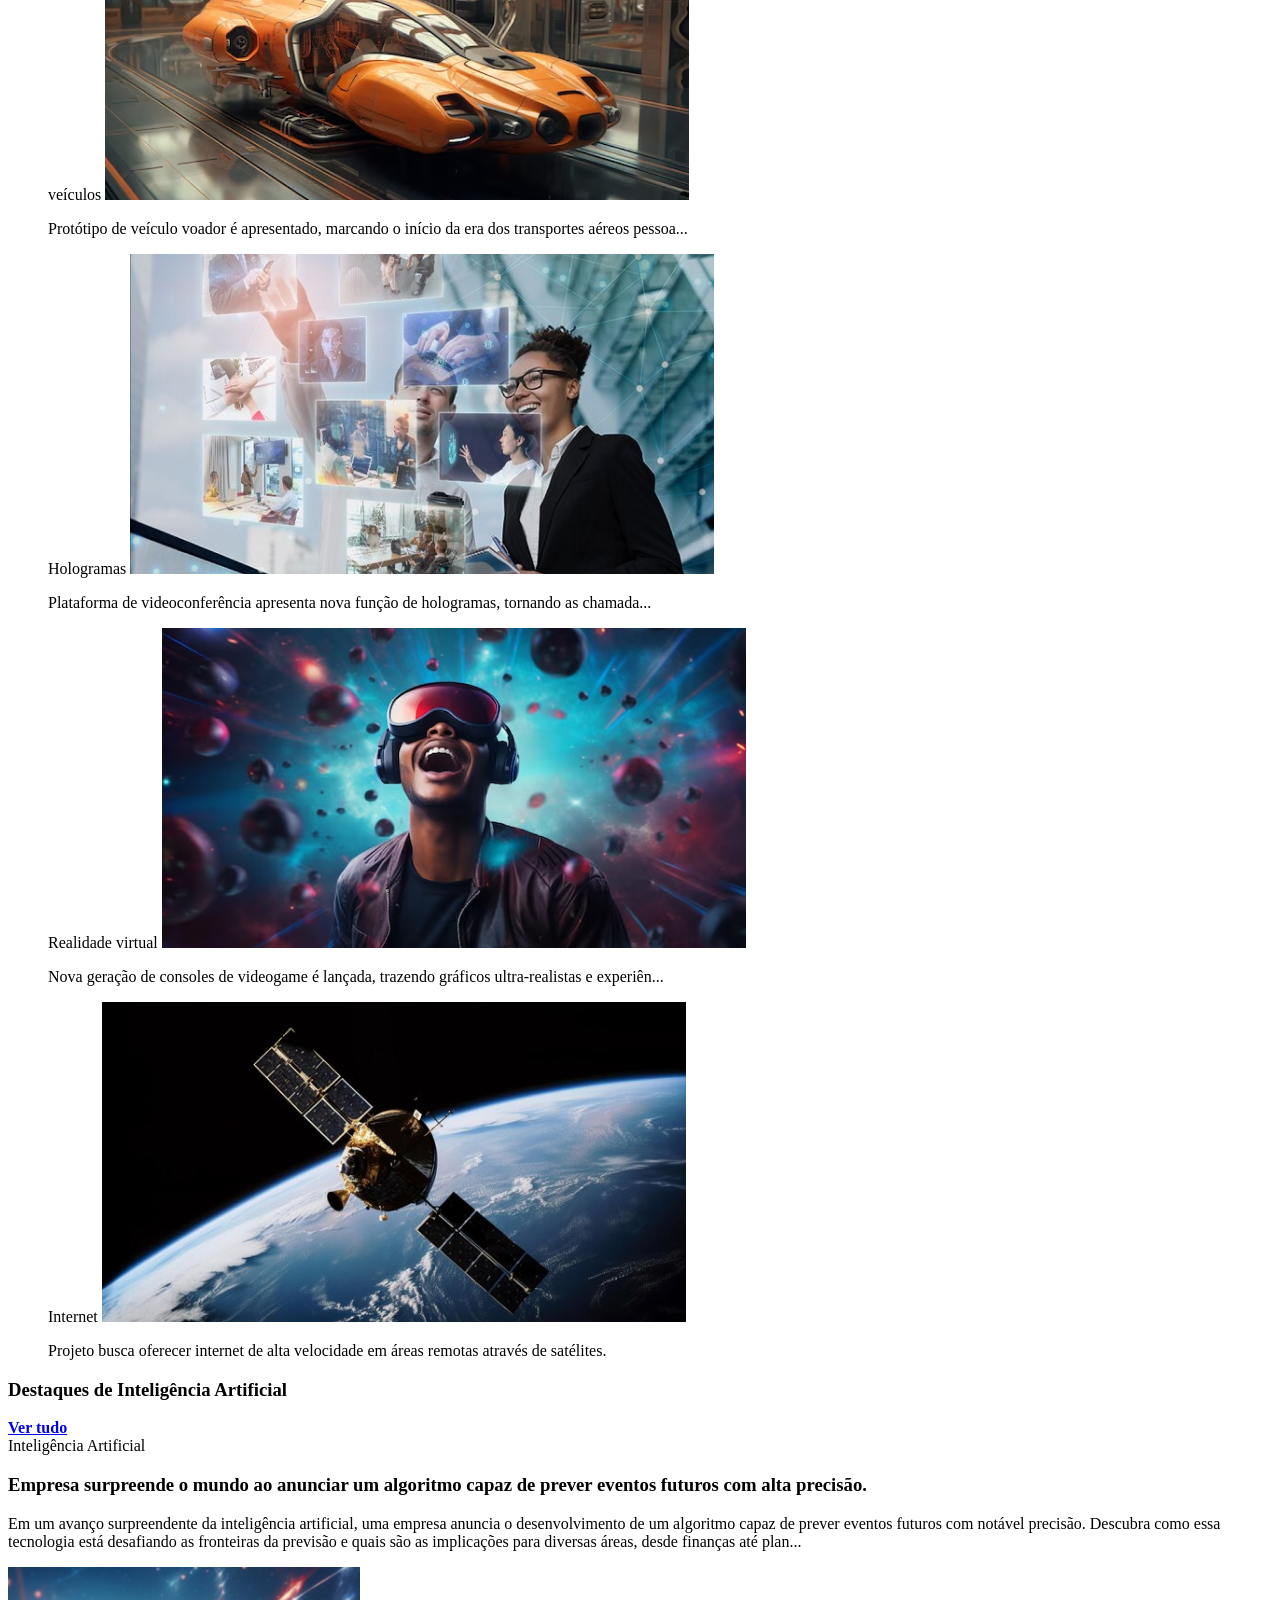
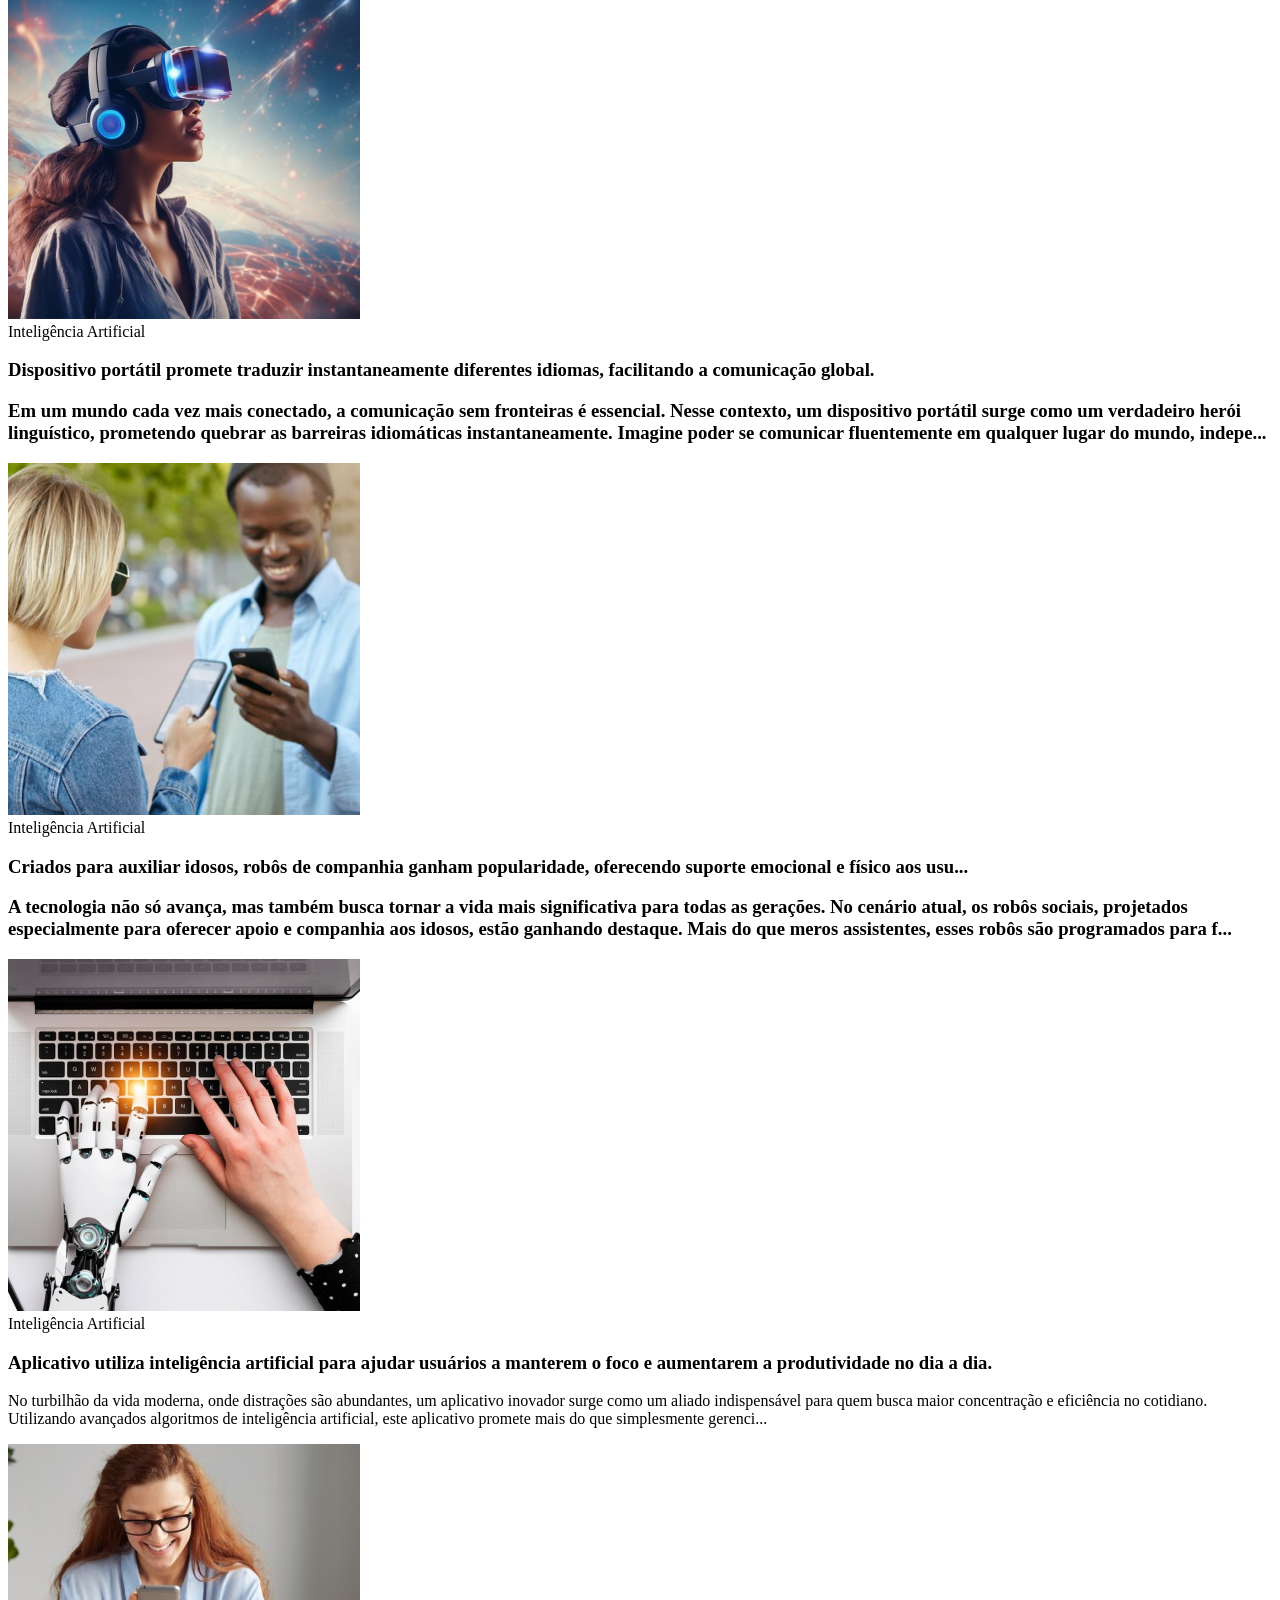
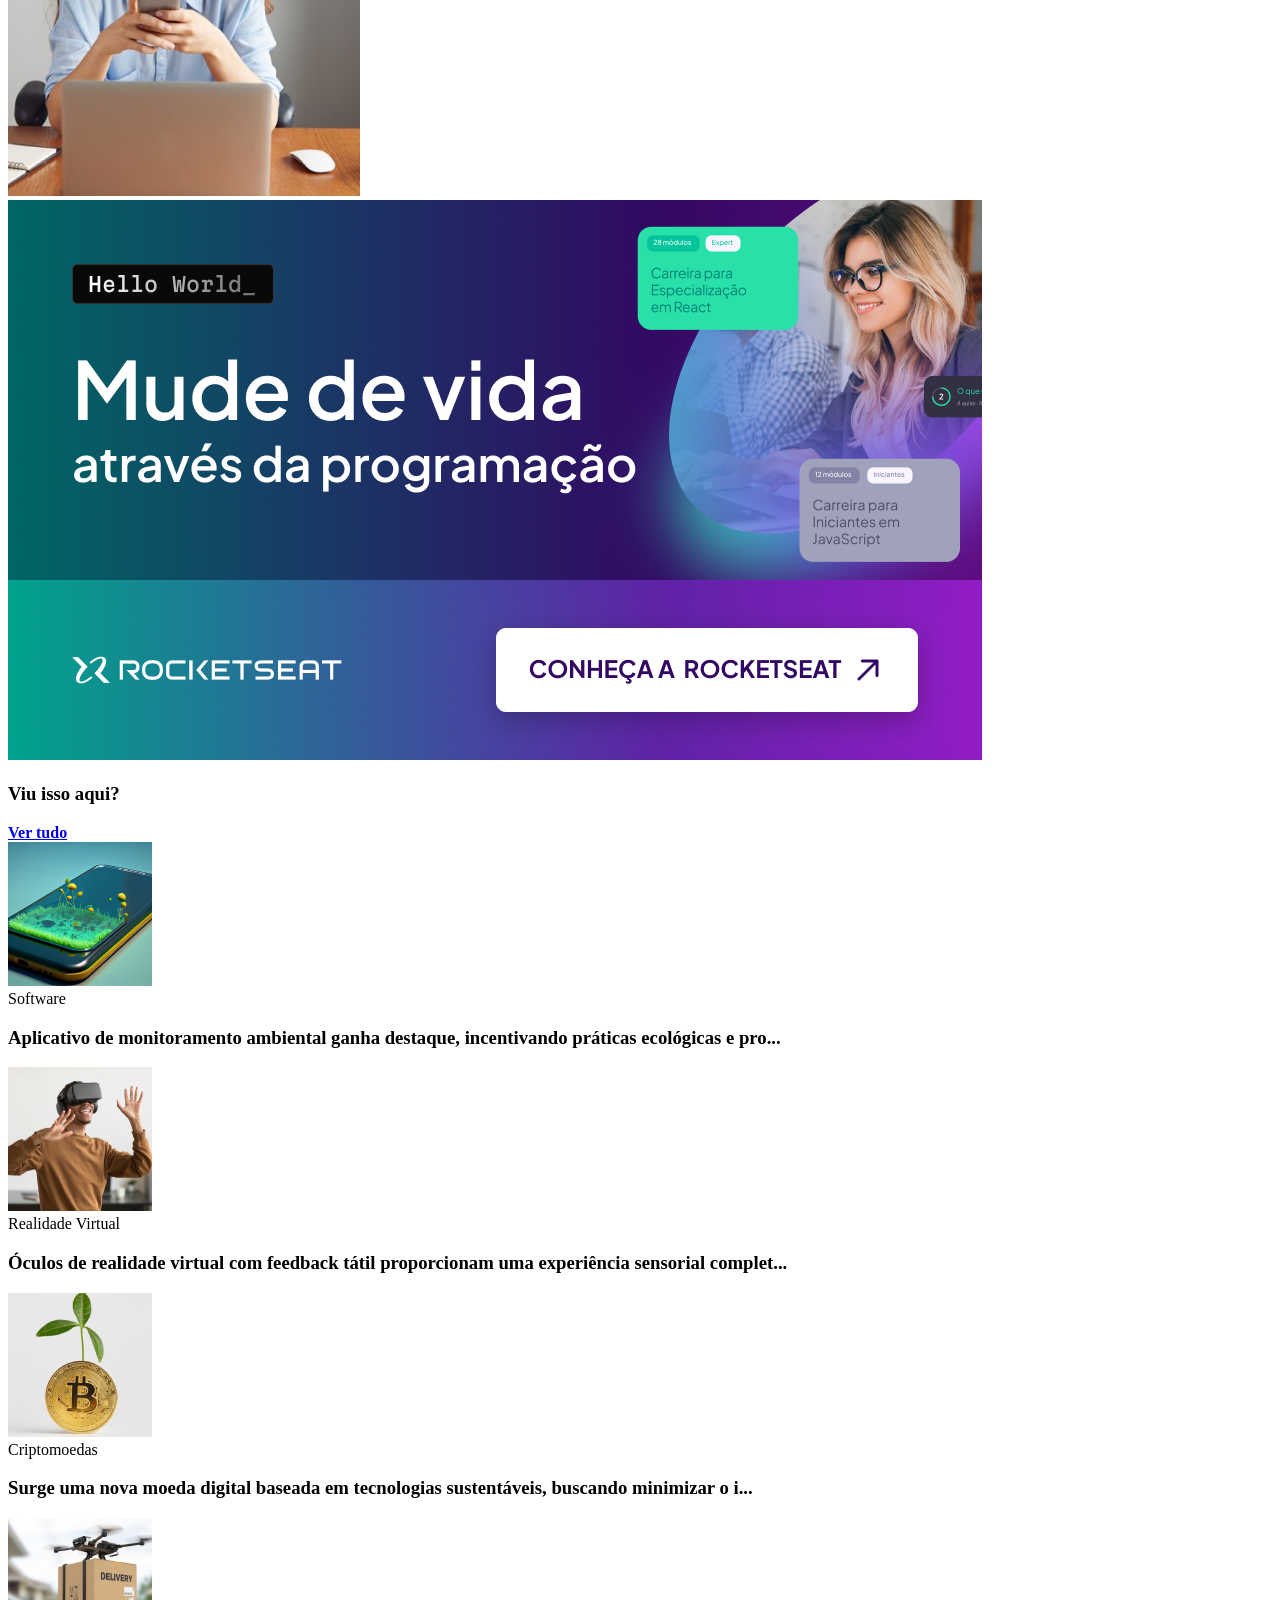
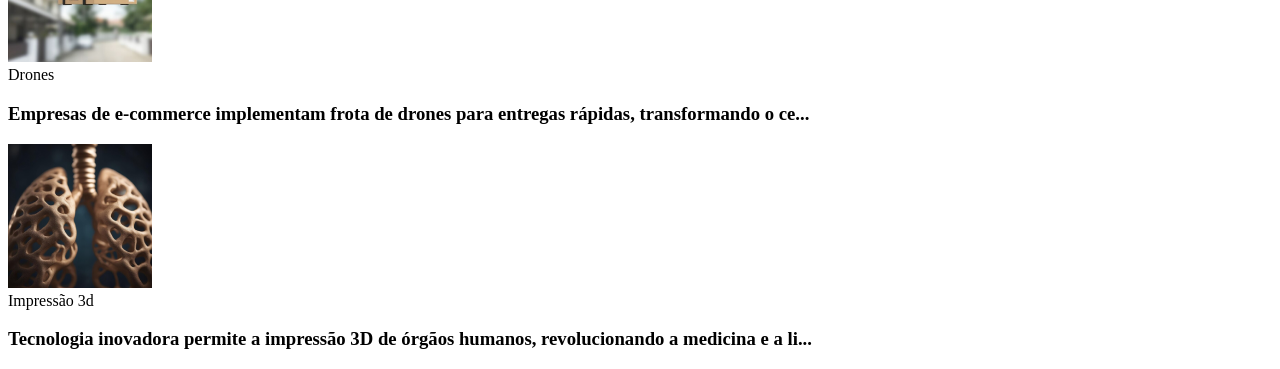
==== commit 296534a6: "Estruturando as últimas seções" ====
--- a/index.html
+++ b/index.html
@@ -103,25 +103,27 @@
         </a>
       </header>
       <div class="grid gap-16">
-        <figure>
-          <span class="content-tag">veículos<span>
+        <figure class="card"> 
+          <span class="content-tag">veículos</span>
           <img src="assets/imagens/Image 06.png" alt="">
           <p>Protótipo de veículo voador é apresentado, marcando o início da era dos transportes aéreos pessoa...</p>
         </figure>
-         <figure>
-          <span class="content-tag">Hologramas<span>
+        <figure class="card">
+        
+          <span class="content-tag">Hologramas</span>
           <img src="assets/imagens/Image 07.png" alt="">
           <p>Plataforma de videoconferência apresenta nova função de hologramas, tornando as chamada...</p>
         </figure>
 
-         <figure>
-          <span class="content-tag">Realidade virtual<span>
+        <figure class="card">
+
+          <span class="content-tag">Realidade virtual</span>
           <img src="assets/imagens/Image 08.png" alt="">
           <p>Nova geração de consoles de videogame é lançada, trazendo gráficos ultra-realistas e experiên...</p>
         </figure>
 
-         <figure>
-          <span class="content-tag">Internet<span>
+        <figure class="card">
+        <span class="content-tag">Internet</span>
           <img src="assets/imagens/Image 09.png" alt="">
           <p>Projeto busca oferecer internet de alta velocidade em áreas remotas através de satélites.
           </p>
@@ -133,10 +135,59 @@
       <header class="grid grid-flow-col">
         <h3>Destaques de Inteligência Artificial</h3>
         <a href="#" class="grid grid-flow-col">
-          <strong>VEr tudo</strong>
+          <strong>Ver tudo</strong>
           <span></span>
         </a>
       </header>
+      <div class="grid-gap-32">
+        <article class="grid grid-flow-col gap-16">
+          <div>
+            <span class="content-tag">Inteligência Artificial</span>
+            <h3 class="text-xl">
+              Empresa surpreende o mundo ao anunciar um algoritmo capaz de prever eventos futuros com alta precisão.
+            </h3>
+            <p class="text-sm">
+              Em um avanço surpreendente da inteligência artificial, uma empresa anuncia o desenvolvimento de um algoritmo capaz de prever eventos futuros com notável precisão. Descubra como essa tecnologia está desafiando as fronteiras da previsão e quais são as implicações para diversas áreas, desde finanças até plan...
+            </p>
+          </div>
+          <div><img src="assets/imagens/Image 10.png" alt="Em um avanço surpreendente da inteligência artificial, uma empresa anuncia o desenvolvimento de um algoritmo capaz de prever eventos futuros com notável precisão. Descubra como essa tecnologia está desafiando as fronteiras da previsão e quais são as implicações para diversas áreas, desde finanças até planejamento estratégico."></div>
+        </article>
+
+        <article class="grid grid-flow-col gap-16">
+          <div>
+            <span class="content-tag">Inteligência Artificial</span>
+            <h3 class="text-xl">
+             Dispositivo portátil promete traduzir instantaneamente diferentes idiomas, facilitando a comunicação global.
+            <p class="text-sm">
+Em um mundo cada vez mais conectado, a comunicação sem fronteiras é essencial. Nesse contexto, um dispositivo portátil surge como um verdadeiro herói linguístico, prometendo quebrar as barreiras idiomáticas instantaneamente. Imagine poder se comunicar fluentemente em qualquer lugar do mundo, indepe...
+          </div>
+          <div><img src="assets/imagens/Image 11.png" alt="Em um mundo cada vez mais conectado, a comunicação sem fronteiras é essencial. Nesse contexto, um dispositivo portátil surge como um verdadeiro herói linguístico, prometendo quebrar as barreiras idiomáticas instantaneamente. Imagine poder se comunicar fluentemente em qualquer lugar do mundo, independentemente do idioma local. Este dispositivo não é mais uma visão futurista, mas uma realidade impressionante que está transformando a forma como nos conectamos globalmente. Nesta reportagem, mergulharemos nas funcionalidades deste dispositivo revolucionário e como ele está moldando uma nova era de compreensão global."></div>
+        </article>
+
+        <article class="grid grid-flow-col gap-16">
+          <div>
+            <span class="content-tag">Inteligência Artificial</span>
+            <h3 class="text-xl">
+              Criados para auxiliar idosos, robôs de companhia ganham popularidade, oferecendo suporte emocional e físico aos usu...
+            <p class="text-sm">
+              A tecnologia não só avança, mas também busca tornar a vida mais significativa para todas as gerações. No cenário atual, os robôs sociais, projetados especialmente para oferecer apoio e companhia aos idosos, estão ganhando destaque. Mais do que meros assistentes, esses robôs são programados para f...
+          </div>
+          <div><img src="assets/imagens/Image 12.png" alt="A tecnologia não só avança, mas também busca tornar a vida mais significativa para todas as gerações. No cenário atual, os robôs sociais, projetados especialmente para oferecer apoio e companhia aos idosos, estão ganhando destaque. Mais do que meros assistentes, esses robôs são programados para fornecer suporte emocional e físico, preenchendo lacunas nas necessidades de cuidado. Nesta matéria, exploraremos como esses companheiros tecnológicos estão impactando positivamente a qualidade de vida da terceira idade e proporcionando uma nova perspectiva sobre o envelhecimento."></div>
+        </article>
+
+        <article class="grid grid-flow-col gap-16">
+          <div>
+            <span class="content-tag">Inteligência Artificial</span>
+            <h3 class="text-xl">
+              Aplicativo utiliza inteligência artificial para ajudar usuários a manterem o foco e aumentarem a produtividade no dia a dia.
+            </h3>
+            <p class="text-sm">
+              No turbilhão da vida moderna, onde distrações são abundantes, um aplicativo inovador surge como um aliado indispensável para quem busca maior concentração e eficiência no cotidiano. Utilizando avançados algoritmos de inteligência artificial, este aplicativo promete mais do que simplesmente gerenci...
+            </p>
+          </div>
+          <div><img src="assets/imagens/Image 13.png" alt="No turbilhão da vida moderna, onde distrações são abundantes, um aplicativo inovador surge como um aliado indispensável para quem busca maior concentração e eficiência no cotidiano. Utilizando avançados algoritmos de inteligência artificial, este aplicativo promete mais do que simplesmente gerenciar tarefas; ele está programado para compreender os padrões de trabalho de cada usuário, oferecendo sugestões personalizadas para otimizar o tempo e maximizar a produtividade. Nesta matéria, exploraremos como essa ferramenta tecnológica está se tornando a chave para manter o foco em um mundo cada vez mais cheio de distrações, transformando a maneira como encaramos nossas responsabilidades diárias."></div>
+        </article>
+      </div>
     </section>
 
     <div>
@@ -147,12 +198,83 @@
           <header class="grid grid-flow-col">
         <h3>Viu isso aqui?</h3>
         <a href="#" class="grid grid-flow-col">
-          <strong>VEr tudo</strong>
+          <strong>Ver tudo</strong>
           <span></span>
         </a>
       </header>
-        </section>
-        </section>
+
+      <div class="grid gap-32"></div>
+      <article class="grid grid-flow-col gap-16">
+        <div>
+          <img src="assets/imagens/Image 14.png" alt="Aplicativo de monitoramento ambiental ganha destaque, incentivando práticas ecológicas e promovendo a conscientização.">
+        </div>
+          <div>
+            <span class="content-tag">Software</span>
+            <h3 class="text-xl">
+              Aplicativo de monitoramento ambiental ganha destaque, incentivando práticas ecológicas e pro...
+            </h3>
+          
+          </div>
+          
+        </article>
+
+        <article class="grid grid-flow-col gap-16">
+        <div>
+          <img src="assets/imagens/Image 15.png" alt="Óculos de realidade virtual com feedback tátil proporcionam uma experiência sensorial completa, imergindo usuários em ambientes digitais.">
+        </div>
+          <div>
+            <span class="content-tag">Realidade Virtual</span>
+            <h3 class="text-xl">
+              Óculos de realidade virtual com feedback tátil proporcionam uma experiência sensorial complet...
+            </h3>
+          
+          </div>
+          
+        </article>
+
+        <article class="grid grid-flow-col gap-16">
+        <div>
+          <img src="assets/imagens/Image 16.png" alt="Surge uma nova moeda digital baseada em tecnologias sustentáveis, buscando minimizar o impacto ambiental associado à mineração de criptomoedas.">
+        </div>
+          <div>
+            <span class="content-tag">Criptomoedas</span>
+            <h3 class="text-xl">
+              Surge uma nova moeda digital baseada em tecnologias sustentáveis, buscando minimizar o i...
+            </h3>
+          
+          </div>
+          
+        </article>
+
+        <article class="grid grid-flow-col gap-16">
+        <div>
+          <img src="assets/imagens/Image 17.png" alt="Empresas de e-commerce implementam frota de drones para entregas rápidas, transformando o cenário do comércio online.">
+        </div>
+          <div>
+            <span class="content-tag">Drones</span>
+            <h3 class="text-xl">
+              Empresas de e-commerce implementam frota de drones para entregas rápidas, transformando o ce...
+            </h3>
+          
+          </div>
+          
+        </article>
+
+        <article class="grid grid-flow-col gap-16">
+        <div>
+          <img src="assets/imagens/Image 18.png" alt="Tecnologia inovadora permite a impressão 3D de órgãos humanos, revolucionando a medicina e a lista de espera por transplantes.">
+        </div>
+          <div>
+            <span class="content-tag">Impressão 3d</span>
+            <h3 class="text-xl">
+              Tecnologia inovadora permite a impressão 3D de órgãos humanos, revolucionando a medicina e a li...
+            </h3>
+          
+          </div>
+          
+        </article>
+
+    </section>
       </div>
     </div>
   </main>
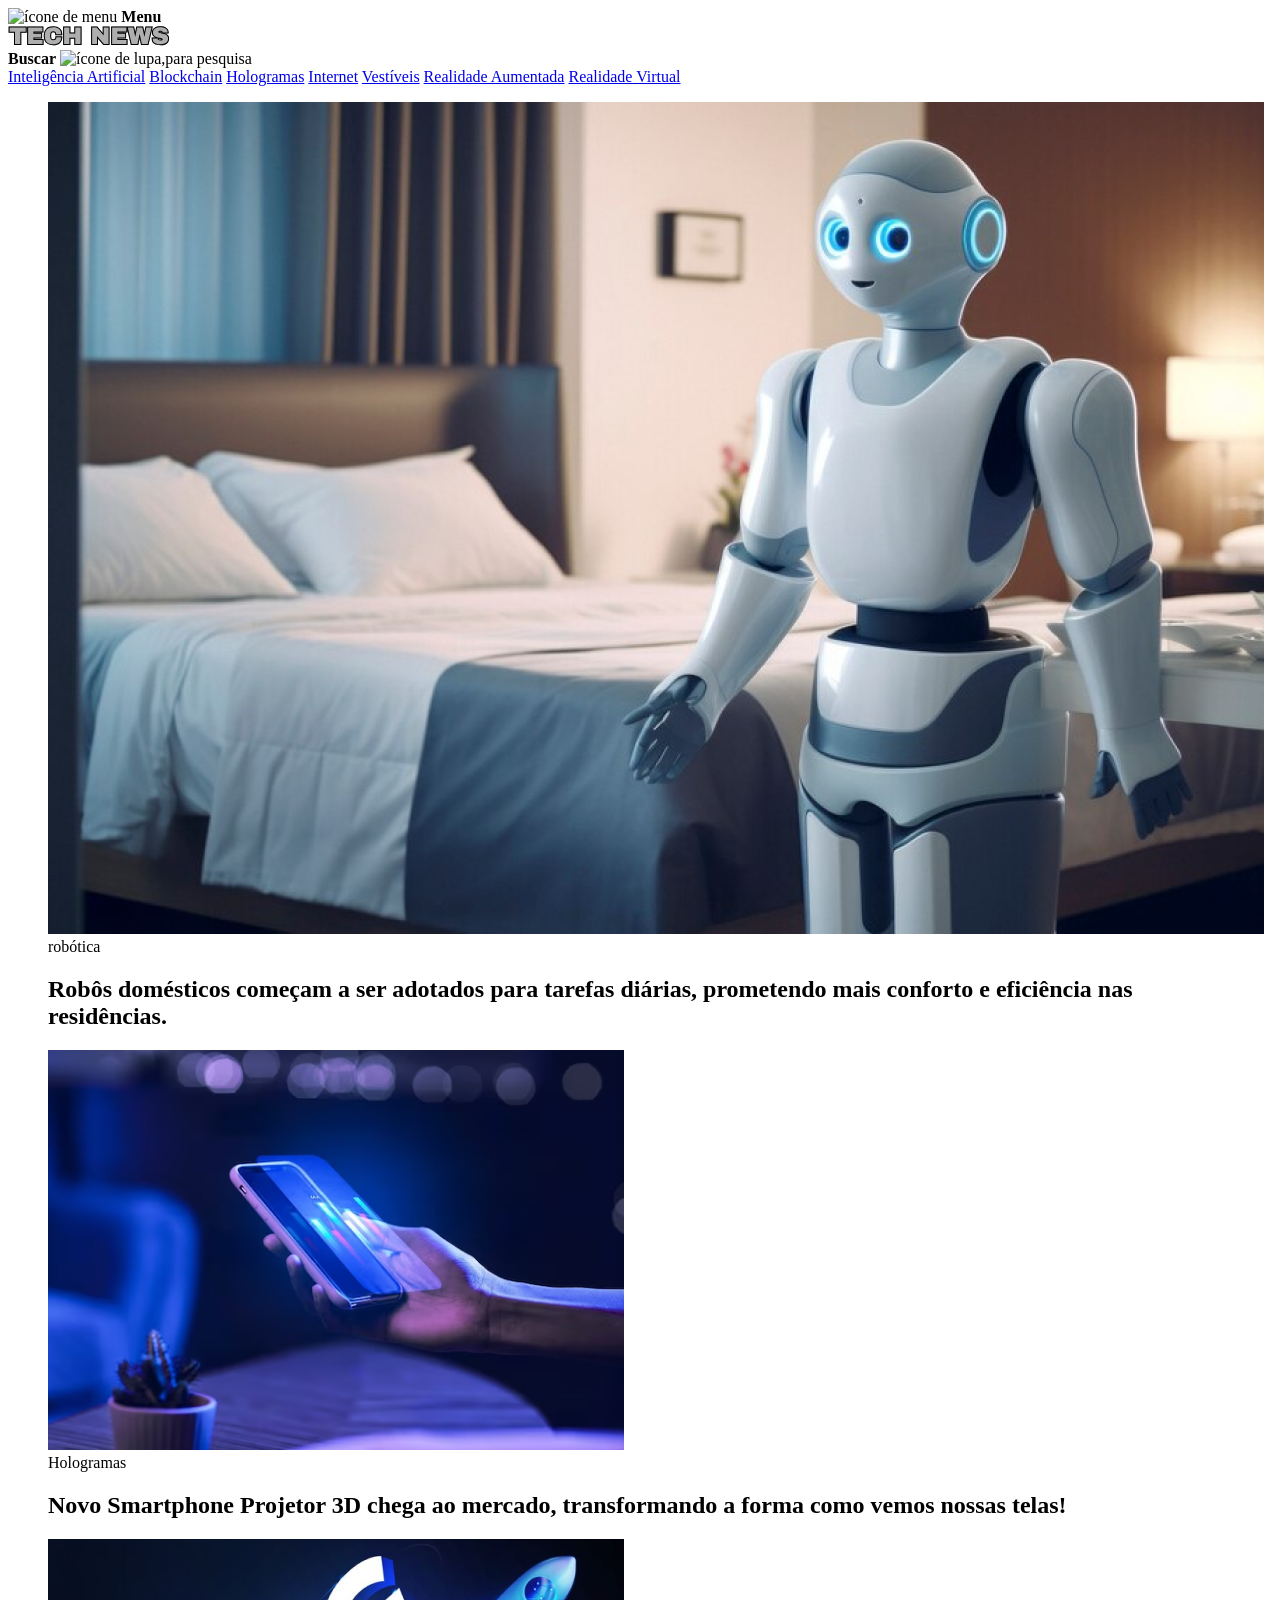
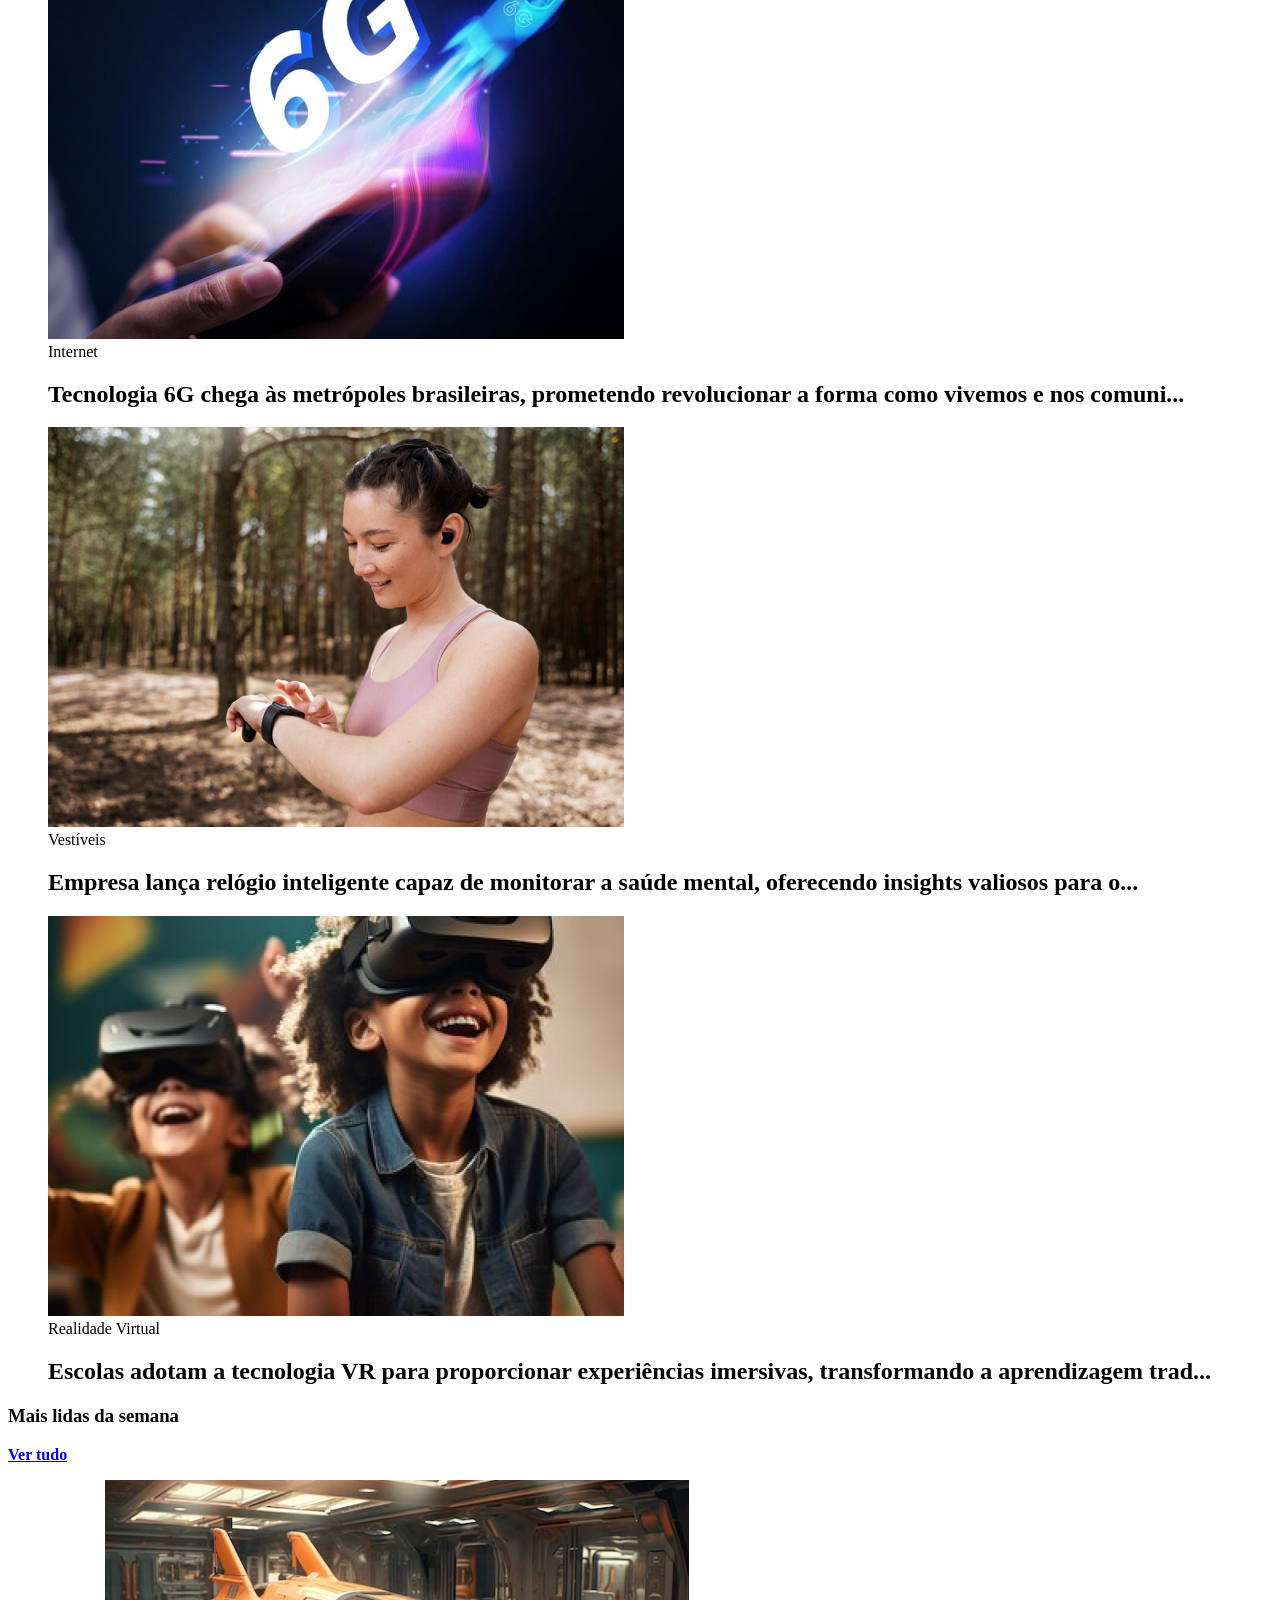
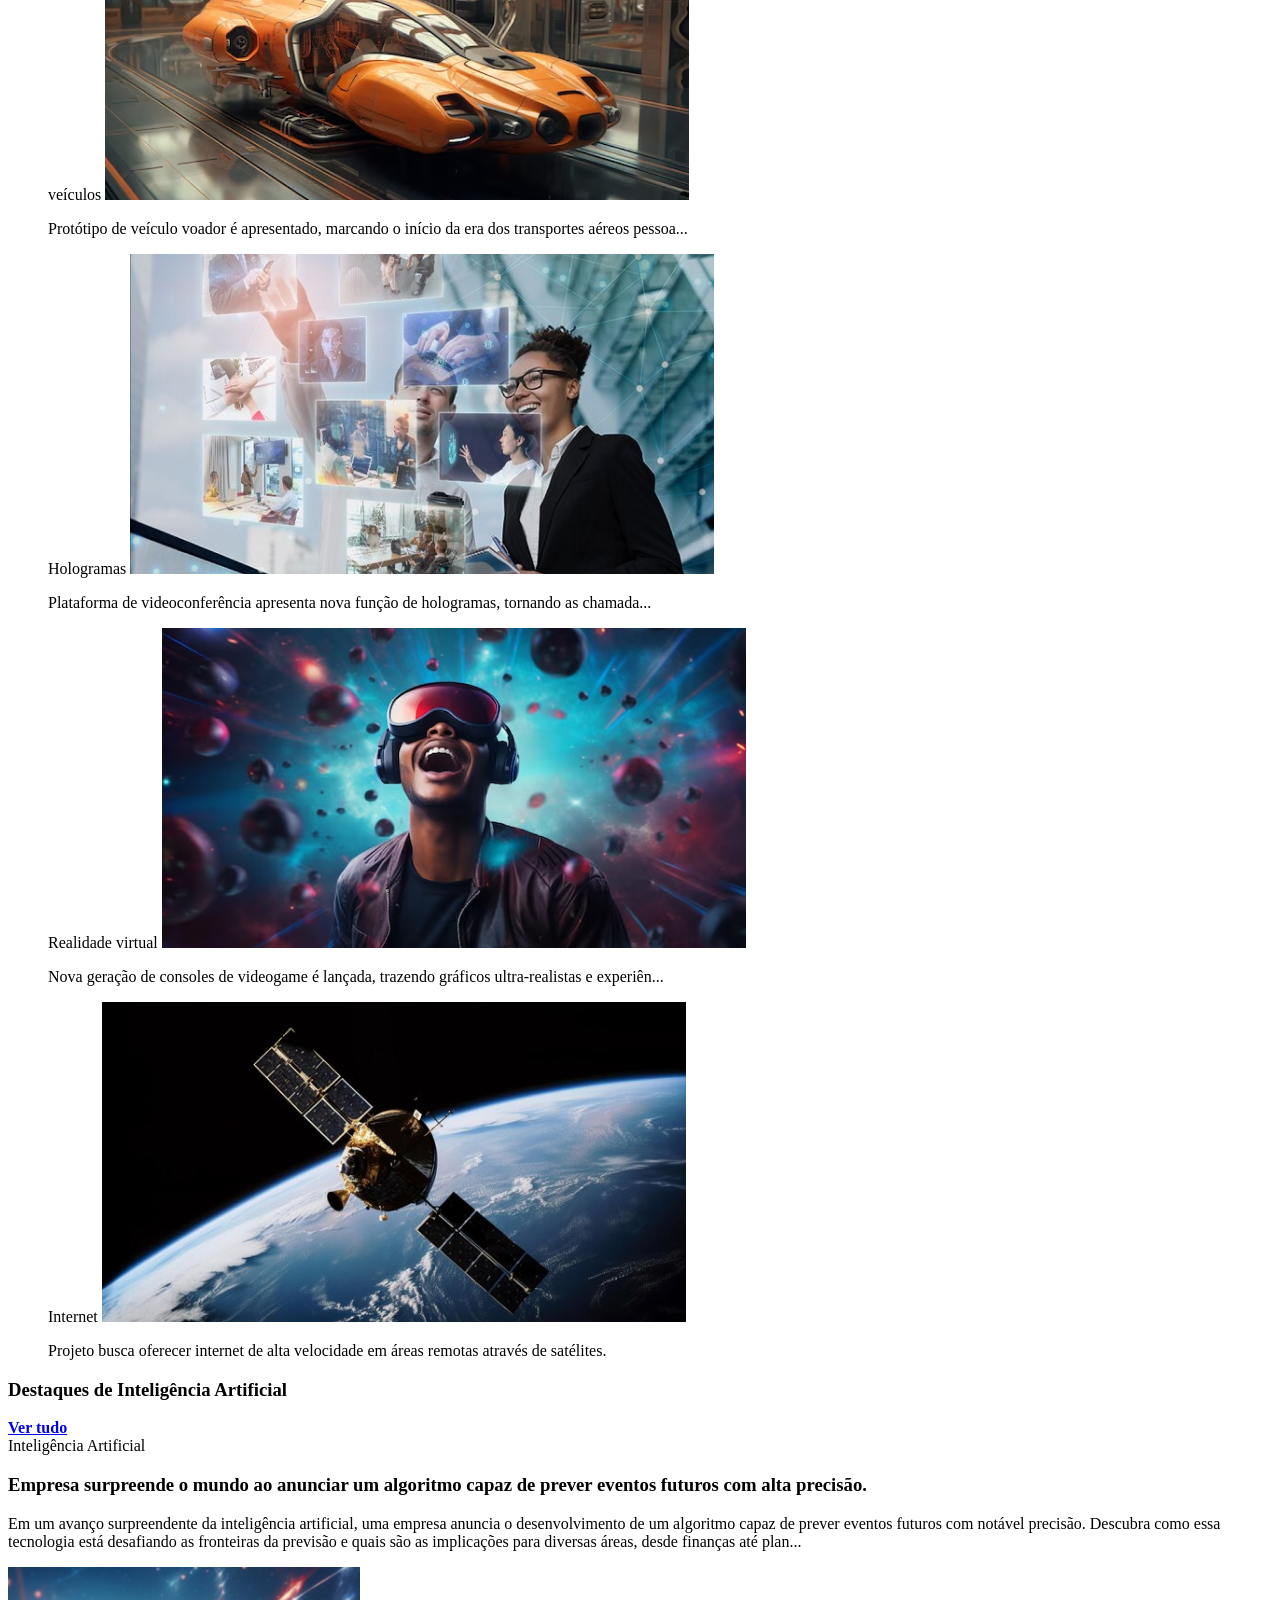
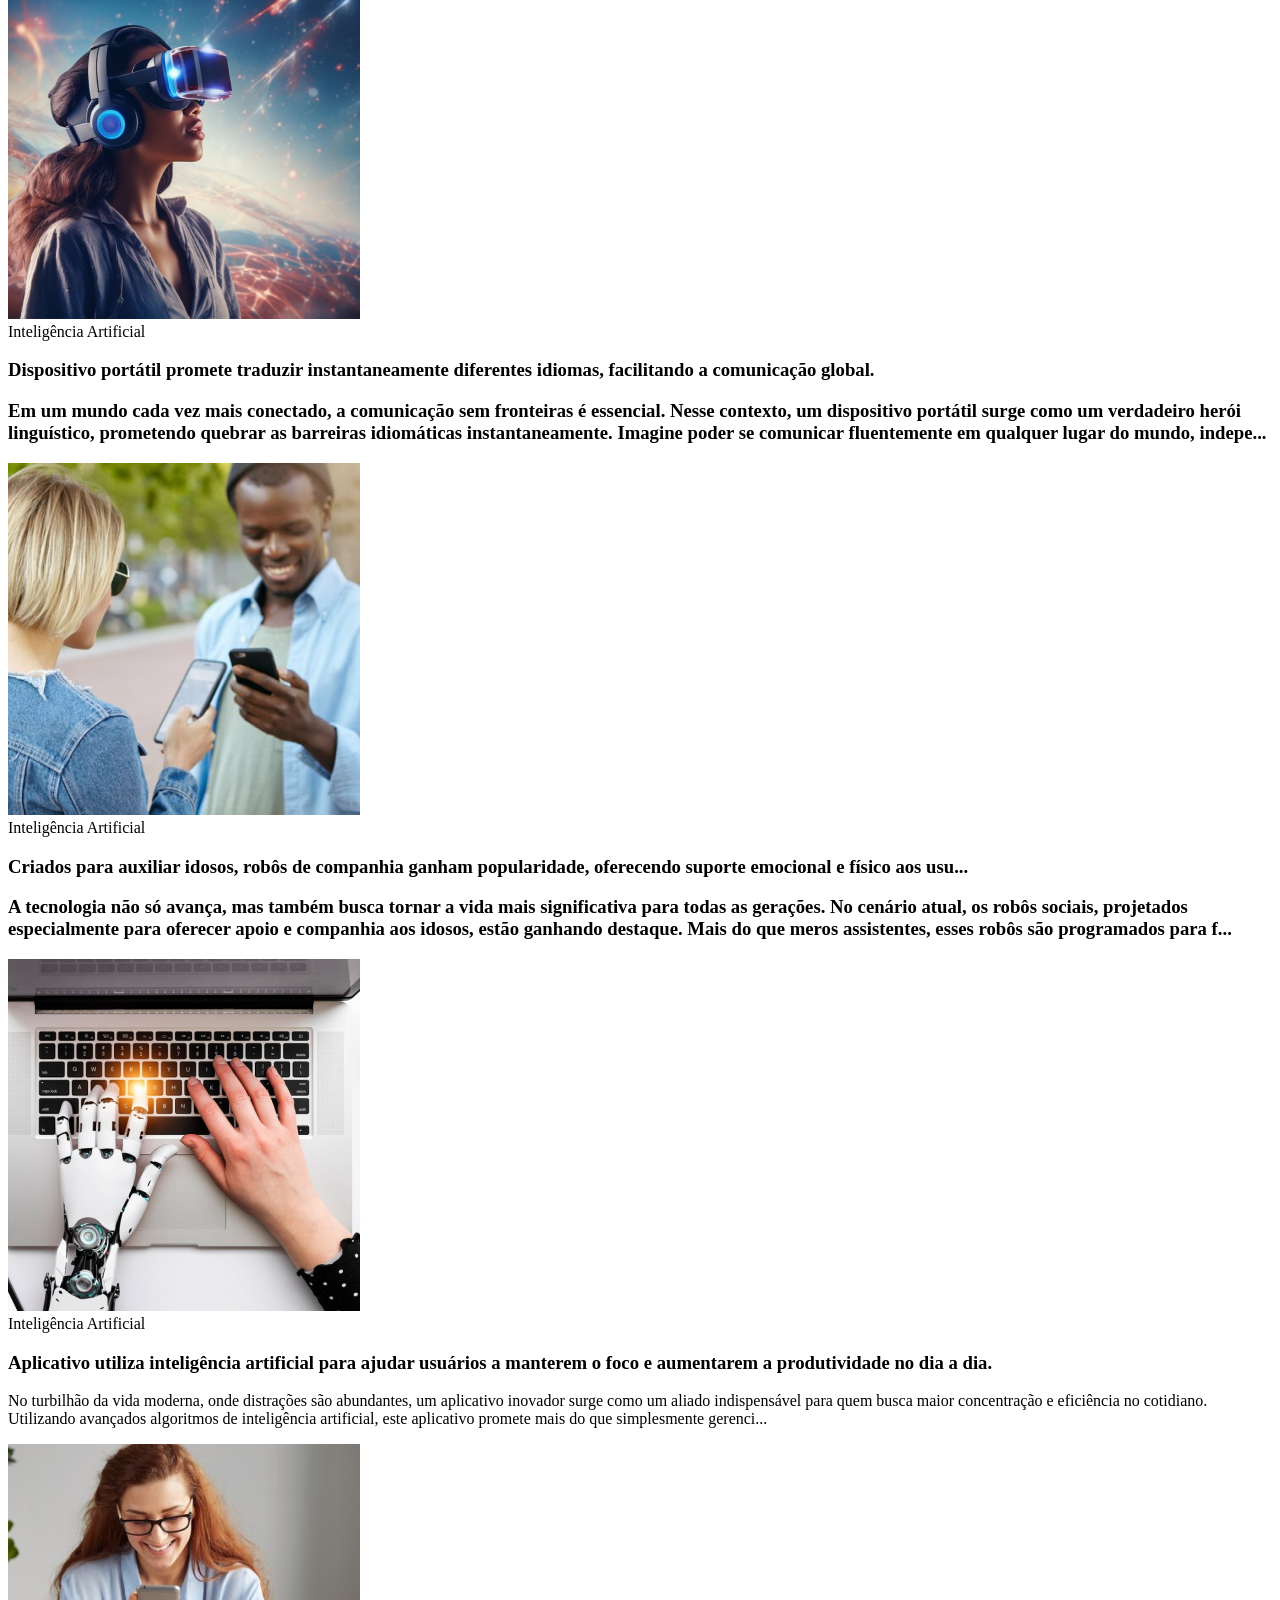
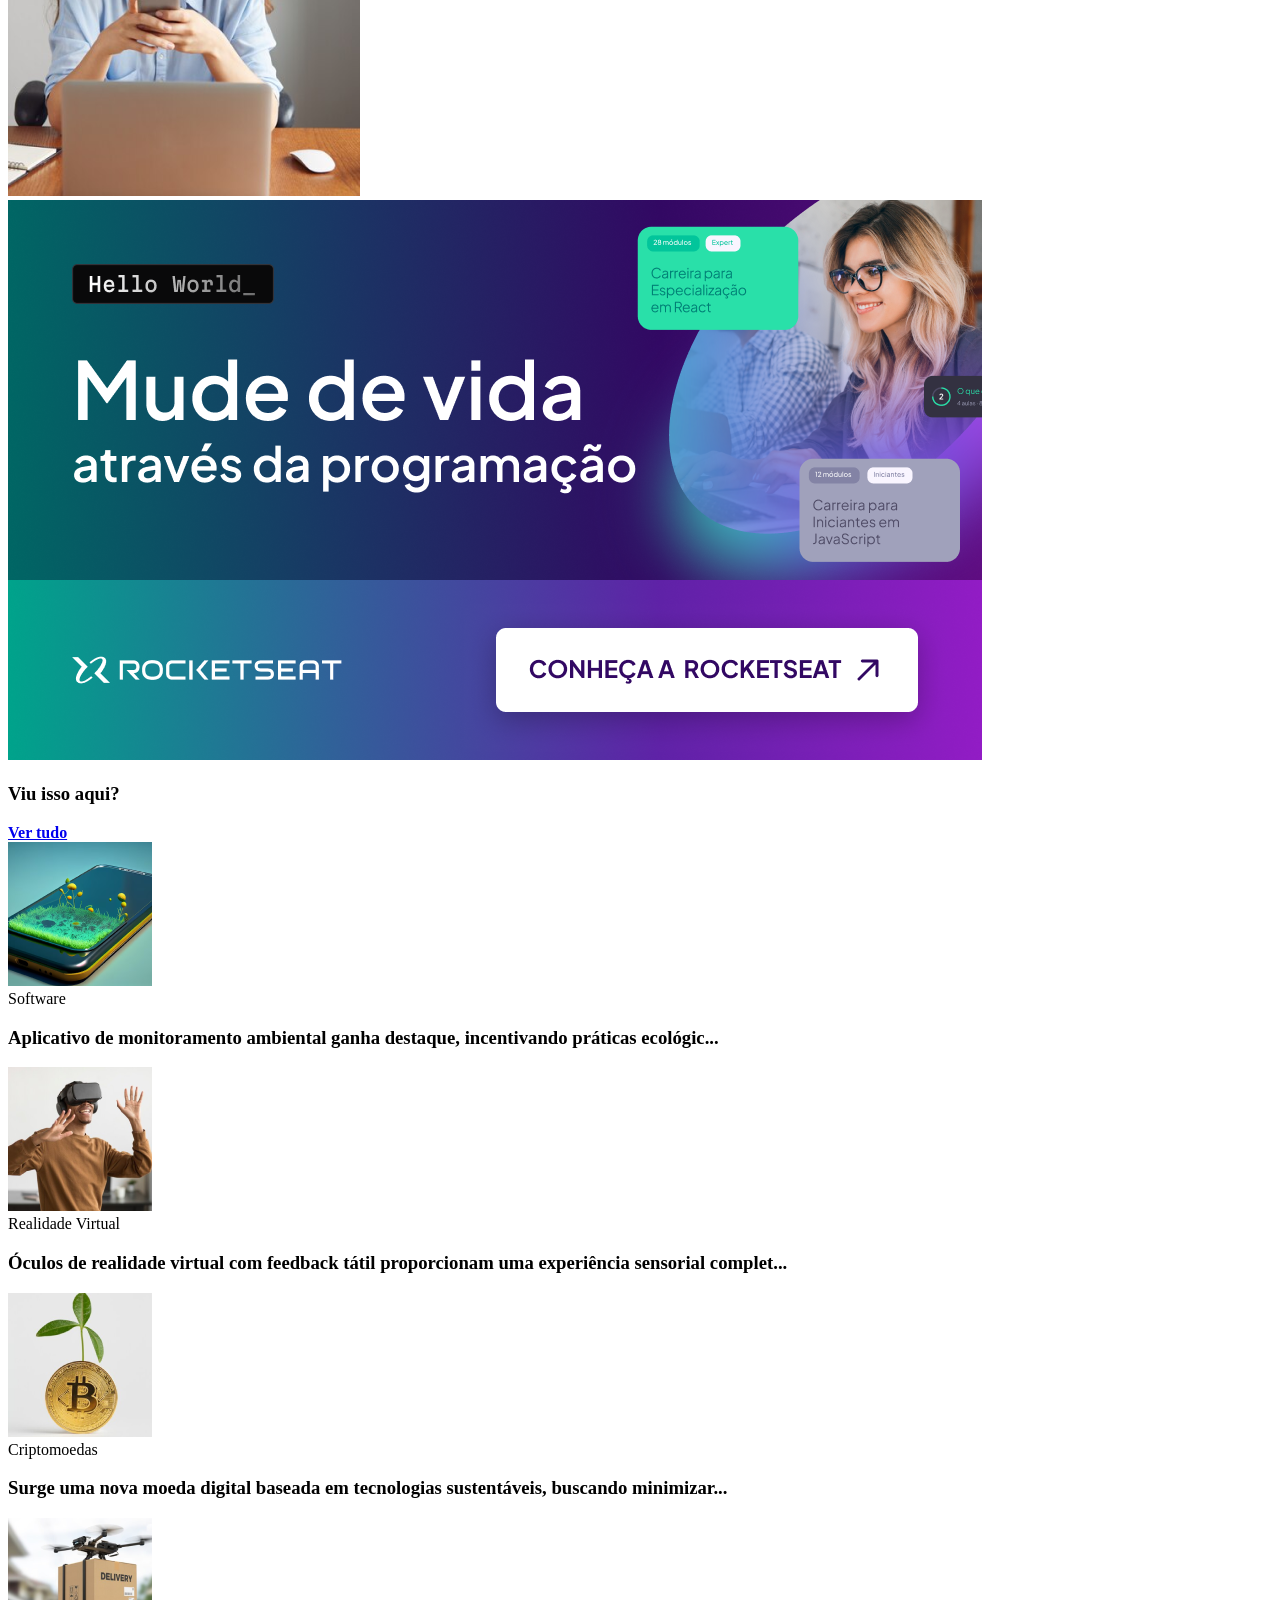
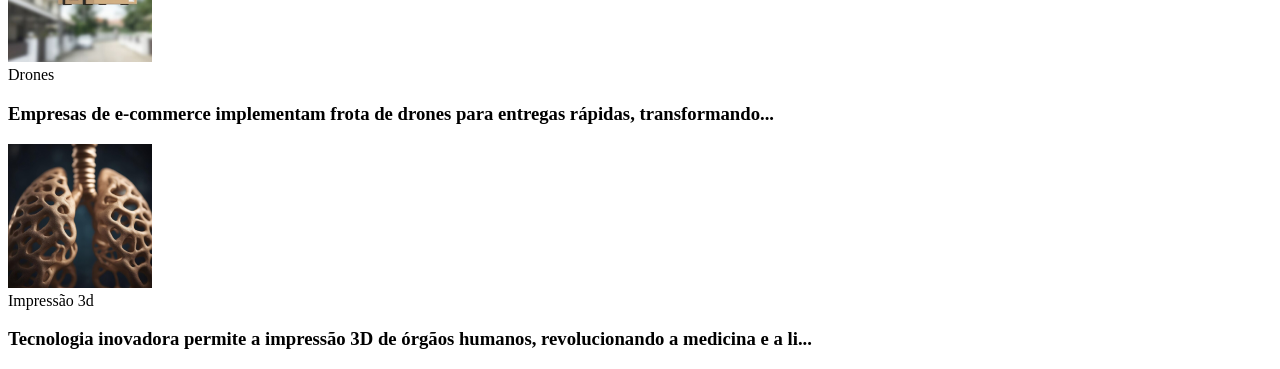
==== commit dd2fcdc4: "Estilizando as últimas seções" ====
--- a/index.html
+++ b/index.html
@@ -23,8 +23,9 @@
 
       <div>
         <strong>Buscar</strong>
-        <img src="assets/icons/MagnifyingGlass.svg" alt="ícone de lupa,para pesquisa">
-      </div>
+        <img src="assets/icons/MagnifyingGlass.svg" alt="ícone de lupa,para pesquisa"  >
+      </div>
+     
     </nav>
     <nav id="secondary" class="grid grid-flow-col">
       <a href="#">Inteligência Artificial</a>
@@ -190,7 +191,7 @@
       </div>
     </section>
 
-    <div>
+    <aside>
       <div id="ads">
         <img src="assets/Ads.png" alt="">
 
@@ -211,7 +212,7 @@
           <div>
             <span class="content-tag">Software</span>
             <h3 class="text-xl">
-              Aplicativo de monitoramento ambiental ganha destaque, incentivando práticas ecológicas e pro...
+              Aplicativo de monitoramento ambiental ganha destaque, incentivando práticas ecológic...
             </h3>
           
           </div>
@@ -239,7 +240,7 @@
           <div>
             <span class="content-tag">Criptomoedas</span>
             <h3 class="text-xl">
-              Surge uma nova moeda digital baseada em tecnologias sustentáveis, buscando minimizar o i...
+              Surge uma nova moeda digital baseada em tecnologias sustentáveis, buscando minimizar...
             </h3>
           
           </div>
@@ -253,7 +254,7 @@
           <div>
             <span class="content-tag">Drones</span>
             <h3 class="text-xl">
-              Empresas de e-commerce implementam frota de drones para entregas rápidas, transformando o ce...
+              Empresas de e-commerce implementam frota de drones para entregas rápidas, transformando...
             </h3>
           
           </div>
@@ -276,7 +277,7 @@
 
     </section>
       </div>
-    </div>
+    </aside>
   </main>
 </body>
 </html>
